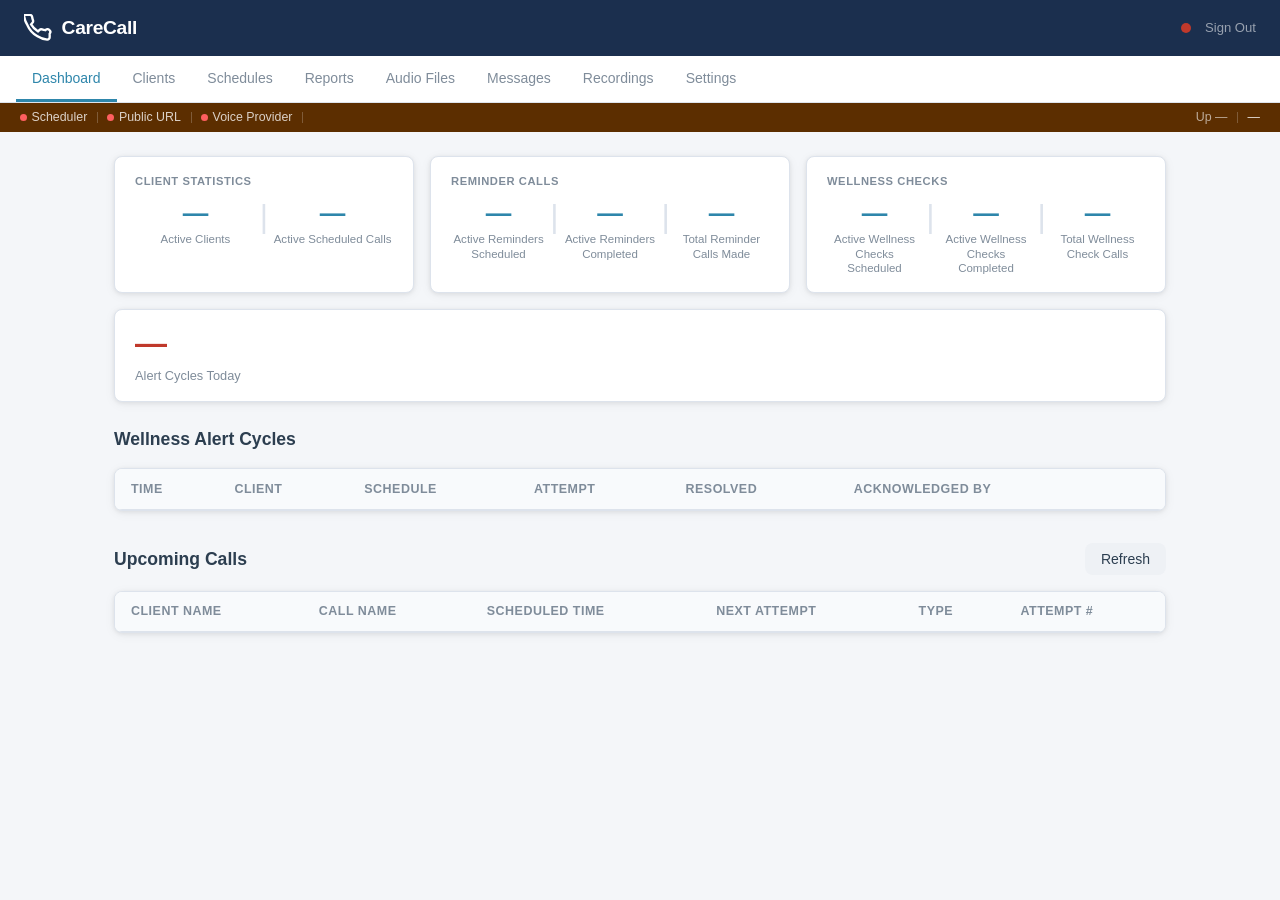
==== templates/index.html @ f122e140 "Reorganize Settings tab into collapsible Configuration/Troubleshooting/Backups sections Also brings " ====
<!DOCTYPE html>
<html lang="en">
<head>
<meta charset="UTF-8">
<meta name="viewport" content="width=device-width, initial-scale=1.0">
<title>CareCall</title>
<link rel="icon" type="image/svg+xml" href="/static/favicon.svg">
<link rel="stylesheet" href="/static/style.css">
</head>
<body>

<header>
  <div class="logo">
    <svg width="28" height="28" viewBox="0 0 24 24" fill="none" stroke="currentColor" stroke-width="2">
      <path d="M22 16.92v3a2 2 0 01-2.18 2 19.79 19.79 0 01-8.63-3.07A19.5 19.5 0 013.07 9.81a19.79 19.79 0 01-3.07-8.63A2 2 0 012 .82h3a2 2 0 012 1.72c.127.96.361 1.903.7 2.81a2 2 0 01-.45 2.11L6.09 8.91a16 16 0 006 6l1.27-1.27a2 2 0 012.11-.45c.907.339 1.85.573 2.81.7A2 2 0 0122 16.92z"/>
    </svg>
    <span>CareCall</span>
  </div>
  <div class="header-right">
    <span class="status-dot" id="statusDot" title="Server status"></span>
    <a href="/logout" class="header-signout">Sign Out</a>
  </div>
</header>

<nav>
  <button class="nav-btn active" data-tab="dashboard">Dashboard</button>
  <button class="nav-btn" data-tab="clients">Clients</button>
  <button class="nav-btn" data-tab="schedules">Schedules</button>
  <button class="nav-btn" data-tab="reports">Reports</button>
  <button class="nav-btn" data-tab="audio">Audio Files</button>
  <button class="nav-btn" data-tab="messages">Messages <span class="nav-badge" id="msgBadge" style="display:none"></span></button>
  <button class="nav-btn" data-tab="recordings">Recordings</button>
  <button class="nav-btn" data-tab="settings">Settings</button>
</nav>

<!-- ── System Status Bar ──────────────────────────────────────────────── -->
<div id="sysStatusBar">
  <div id="sysStatusItems">
    <span class="sys-item">
      <span class="sys-dot" id="sysDotScheduler"></span>
      <span id="sysLabelScheduler">Scheduler</span>
    </span>
    <span class="sys-sep"></span>
    <span class="sys-item">
      <span class="sys-dot" id="sysDotUrl"></span>
      <span id="sysLabelUrl">Public URL</span>
    </span>
    <span class="sys-sep"></span>
    <span class="sys-item">
      <span class="sys-dot" id="sysDotTwilio"></span>
      <span id="sysLabelTwilio">Voice Provider</span>
    </span>
    <span class="sys-sep"></span>
    <span class="sys-item" id="sysPausedItem" style="display:none">
      <span class="sys-dot sys-paused" id="sysDotPaused"></span>
      <span id="sysLabelPaused">Calls Paused</span>
    </span>
  </div>
  <div id="sysStatusRight">
    <span id="sysUptime">Up —</span>
    <span class="sys-sep"></span>
    <span id="sysServerTime">—</span>
  </div>
</div>

<main>

  <!-- ── Dashboard ─────────────────────────────────────────────────── -->
  <section id="tab-dashboard" class="tab active">
    <div class="stats-row">

      <!-- Clients + Schedules combined -->
      <div class="stat-card">
        <div class="stat-card-title">Client Statistics</div>
        <div class="stat-multi">
          <div class="stat-col">
            <div class="stat-num" id="statClients">—</div>
            <div class="stat-label">Active Clients</div>
          </div>
          <div class="stat-pipe">|</div>
          <div class="stat-col">
            <div class="stat-num" id="statSchedules">—</div>
            <div class="stat-label">Active Scheduled Calls</div>
          </div>
        </div>
      </div>

      <!-- Reminder Calls breakdown -->
      <div class="stat-card stat-card-wide">
        <div class="stat-card-title">Reminder Calls</div>
        <div class="stat-multi">
          <div class="stat-col">
            <div class="stat-num" id="statReminderScheduled">—</div>
            <div class="stat-label">Active Reminders Scheduled</div>
          </div>
          <div class="stat-pipe">|</div>
          <div class="stat-col">
            <div class="stat-num" id="statReminderCompleted">—</div>
            <div class="stat-label">Active Reminders Completed</div>
          </div>
          <div class="stat-pipe">|</div>
          <div class="stat-col">
            <div class="stat-num" id="statReminderCalls">—</div>
            <div class="stat-label">Total Reminder Calls Made</div>
          </div>
        </div>
      </div>

      <!-- Wellness Checks breakdown -->
      <div class="stat-card stat-card-wide">
        <div class="stat-card-title">Wellness Checks</div>
        <div class="stat-multi">
          <div class="stat-col">
            <div class="stat-num" id="statWellnessScheduled">—</div>
            <div class="stat-label">Active Wellness Checks Scheduled</div>
          </div>
          <div class="stat-pipe">|</div>
          <div class="stat-col">
            <div class="stat-num" id="statWellnessCompleted">—</div>
            <div class="stat-label">Active Wellness Checks Completed</div>
          </div>
          <div class="stat-pipe">|</div>
          <div class="stat-col">
            <div class="stat-num" id="statWellnessCalls">—</div>
            <div class="stat-label">Total Wellness Check Calls</div>
          </div>
        </div>
      </div>

      <!-- Alert Cycles Today -->
      <div class="stat-card">
        <div class="stat-num stat-num-red" id="statAlertCycles">—</div>
        <div class="stat-label">Alert Cycles Today</div>
      </div>

      <!-- Conditional: active wellness sessions in progress -->
      <div class="stat-card alert" id="sessionCard" style="display:none">
        <div class="stat-num" id="statSessions">—</div>
        <div class="stat-label">Active Wellness Sessions</div>
      </div>

      <!-- Conditional: reminder retries in progress -->
      <div class="stat-card alert" id="reminderSessionCard" style="display:none">
        <div class="stat-num" id="statReminderSessions">—</div>
        <div class="stat-label">Reminder Retries In Progress</div>
      </div>

    </div>

    <div id="wellnessSessionsPanel">
      <div class="section-head">
        <h2>Wellness Alert Cycles</h2>
      </div>
      <div class="table-wrap">
        <table>
          <thead><tr>
            <th>Time</th><th>Client</th><th>Schedule</th><th>Attempt</th><th>Resolved</th><th>Acknowledged By</th><th></th>
          </tr></thead>
          <tbody id="wellnessSessionsTable"></tbody>
        </table>
      </div>
    </div>

    <div id="reminderSessionsPanel" style="display:none;margin-top:2rem">
      <div class="section-head">
        <h2>Active Reminder Retries</h2>
      </div>
      <div class="table-wrap">
        <table>
          <thead><tr>
            <th>Client</th><th>Schedule</th><th>Attempts</th><th>Started</th><th></th>
          </tr></thead>
          <tbody id="reminderSessionsTable"></tbody>
        </table>
      </div>
    </div>

    <div style="margin-top:2rem">
      <div class="section-head">
        <h2>Upcoming Calls</h2>
        <button class="btn-ghost" onclick="loadDashboard()">Refresh</button>
      </div>
      <div class="table-wrap">
        <table>
          <thead><tr>
            <th>Client Name</th><th>Call Name</th><th>Scheduled Time</th><th>Next Attempt</th><th>Type</th><th>Attempt #</th>
          </tr></thead>
          <tbody id="logTable"></tbody>
        </table>
      </div>
    </div>
  </section>

  <!-- ── Clients ───────────────────────────────────────────────────── -->
  <section id="tab-clients" class="tab">
    <div class="section-head">
      <h2>Clients</h2>
      <div class="row gap-sm" style="align-items:center">
        <div class="view-toggle">
          <button id="viewTilesBtn" class="view-btn" onclick="setClientView('tiles')" title="Tile view">
            <svg width="14" height="14" viewBox="0 0 24 24" fill="currentColor">
              <rect x="3" y="3" width="8" height="8" rx="1.5"/>
              <rect x="13" y="3" width="8" height="8" rx="1.5"/>
              <rect x="3" y="13" width="8" height="8" rx="1.5"/>
              <rect x="13" y="13" width="8" height="8" rx="1.5"/>
            </svg>
          </button>
          <button id="viewRowsBtn" class="view-btn active" onclick="setClientView('rows')" title="List view">
            <svg width="14" height="14" viewBox="0 0 24 24" fill="none" stroke="currentColor" stroke-width="2.5">
              <line x1="3" y1="6"  x2="21" y2="6"/>
              <line x1="3" y1="12" x2="21" y2="12"/>
              <line x1="3" y1="18" x2="21" y2="18"/>
            </svg>
          </button>
          <span class="view-toggle-sep"></span>
          <button id="sortFirstBtn" class="view-btn sort-btn active" onclick="setClientSort('first')" title="Sort: First name, Last name">F, L</button>
          <button id="sortLastBtn"  class="view-btn sort-btn"        onclick="setClientSort('last')"  title="Sort: Last name, First name">L, F</button>
        </div>
        <button class="btn-primary" onclick="showClientModal()">+ Add Client</button>
      </div>
    </div>

    <!-- Filter bar -->
    <div class="client-filters">
      <div class="filter-group">
        <div class="filter-group-label">Name</div>
        <input type="search" id="filterName" placeholder="First or last name…" oninput="filterAndRenderClients()">
      </div>
      <div class="filter-group">
        <div class="filter-group-label">Phone</div>
        <input type="search" id="filterPhone" placeholder="Phone number…" oninput="filterAndRenderClients()">
      </div>
      <div class="filter-divider"></div>
      <div class="filter-status-group">
        <div class="filter-group-label">Call Type</div>
        <div class="filter-checks">
          <label class="filter-check">
            <input type="checkbox" id="filterReminder" onchange="filterAndRenderClients()">
            <span class="type-chip type-chip-r">R</span> Reminder
          </label>
          <label class="filter-check">
            <input type="checkbox" id="filterWellness" onchange="filterAndRenderClients()">
            <span class="type-chip type-chip-w">W</span> Wellness
          </label>
        </div>
      </div>
      <div class="filter-divider"></div>
      <div class="filter-status-group">
        <div class="filter-group-label">Status</div>
        <div class="filter-seg">
          <label><input type="radio" name="clientStatus" value="active" checked onchange="filterAndRenderClients()"><span>Active</span></label>
          <label><input type="radio" name="clientStatus" value="inactive" onchange="filterAndRenderClients()"><span>Inactive</span></label>
          <label><input type="radio" name="clientStatus" value="all" onchange="filterAndRenderClients()"><span>Both</span></label>
        </div>
      </div>
      <div class="filter-divider"></div>
      <div class="filter-status-group">
        <div class="filter-group-label">&nbsp;</div>
        <button type="button" class="filter-clear-btn" onclick="clearClientFilters()">Clear Filters</button>
      </div>
    </div>

    <div id="clientsContainer"></div>
  </section>

  <!-- ── Schedules (read-only overview) ───────────────────────────── -->
  <section id="tab-schedules" class="tab">
    <div class="section-head">
      <h2>Call Schedules</h2>
      <span class="hint" style="font-size:.82rem">Manage schedules from each client's profile</span>
    </div>
    <div class="sched-date-nav">
      <button class="rpt-date-arrow" onclick="schedShiftDay(-1)" title="Previous day">&#9664;</button>
      <input type="date" id="schedDate" onchange="_renderSchedules()">
      <button class="rpt-date-arrow" onclick="schedShiftDay(1)" title="Next day">&#9654;</button>
    </div>
    <div class="table-wrap">
      <table>
        <thead><tr>
          <th>Client</th><th>Call Time</th><th>Call Name</th><th>Call Type</th><th>Call Days</th><th>Status</th>
        </tr></thead>
        <tbody id="schedulesTable"></tbody>
      </table>
    </div>
  </section>

  <!-- ── Reports ──────────────────────────────────────────────────── -->
  <section id="tab-reports" class="tab">
    <div class="section-head">
      <h2>Reports</h2>
    </div>
    <div class="report-tiles">

      <!-- Individual Call History -->
      <div class="report-tile">
        <div class="report-tile-head">
          <h3 class="report-tile-title">Individual Call History</h3>
          <p class="report-tile-desc">Search for a client, select them, then run the report.</p>
        </div>
        <div class="report-tile-filters">
          <div class="form-group" style="margin:0">
            <label>Client</label>
            <div class="rpt-ac-wrap">
              <input type="search" id="rpt1Name" placeholder="Type a name…"
                oninput="rptSearch('name', this.value)"
                onfocus="if(this.value.trim()) rptSearch('name', this.value)"
                autocomplete="off">
              <div id="rpt1NameDropdown" class="rpt-dropdown"></div>
            </div>
            <div class="rpt-ac-wrap" style="margin-top:.4rem">
              <input type="search" id="rpt1Phone" placeholder="…or type a phone number"
                oninput="rptSearch('phone', this.value)"
                onfocus="if(this.value.trim()) rptSearch('phone', this.value)"
                autocomplete="off">
              <div id="rpt1PhoneDropdown" class="rpt-dropdown"></div>
            </div>
            <div id="rpt1SelectedClient" class="rpt-selected-client" style="display:none">
              <div class="rpt-selected-info">
                <span class="rpt-selected-name" id="rpt1SelectedName"></span>
                <span class="rpt-selected-phone" id="rpt1SelectedPhone"></span>
              </div>
              <button type="button" class="btn-ghost btn-sm"
                onclick="rptClearClient()">✕ Clear</button>
            </div>
          </div>
          <div class="form-group" style="margin:0">
            <label>Call Type</label>
            <div class="filter-seg">
              <label><input type="radio" name="rpt1Type" value="" checked><span>Both</span></label>
              <label><input type="radio" name="rpt1Type" value="reminder"><span>Reminder</span></label>
              <label><input type="radio" name="rpt1Type" value="wellness"><span>Wellness</span></label>
            </div>
          </div>
          <div class="form-group" style="margin:0">
            <label>Date Range</label>
            <div class="rpt-date-range">
              <button type="button" class="rpt-date-arrow" onclick="rptShiftDay(-1)"
                title="Previous day">&#9664;</button>
              <input type="date" id="rpt1Start"
                onchange="_rptUpdateDateArrows()">
              <span class="rpt-date-sep">to</span>
              <input type="date" id="rpt1End"
                onchange="_rptUpdateDateArrows()">
              <button type="button" class="rpt-date-arrow" id="rpt1NextDay"
                onclick="rptShiftDay(1)" title="Next day">&#9654;</button>
            </div>
          </div>
        </div>
        <div class="report-tile-foot">
          <button class="btn-primary" onclick="runReport('individual')">▶ Run Report</button>
        </div>
      </div>

      <!-- System Call History -->
      <div class="report-tile">
        <div class="report-tile-head">
          <h3 class="report-tile-title">System Call History</h3>
          <p class="report-tile-desc">All calls across all clients for the selected period.</p>
        </div>
        <div class="report-tile-filters">
          <div class="form-group" style="margin:0">
            <label>Call Type</label>
            <div class="filter-seg">
              <label><input type="radio" name="rpt2Type" value="" checked><span>Both</span></label>
              <label><input type="radio" name="rpt2Type" value="reminder"><span>Reminder</span></label>
              <label><input type="radio" name="rpt2Type" value="wellness"><span>Wellness</span></label>
            </div>
          </div>
          <div class="form-group" style="margin:0">
            <label>Date Range</label>
            <div class="rpt-date-range">
              <button type="button" class="rpt-date-arrow" onclick="rpt2ShiftDay(-1)"
                title="Previous day">&#9664;</button>
              <input type="date" id="rpt2Start"
                onchange="_rptUpdateDateArrows()">
              <span class="rpt-date-sep">to</span>
              <input type="date" id="rpt2End"
                onchange="_rptUpdateDateArrows()">
              <button type="button" class="rpt-date-arrow" id="rpt2NextDay"
                onclick="rpt2ShiftDay(1)" title="Next day">&#9654;</button>
            </div>
          </div>
        </div>
        <div class="report-tile-foot">
          <button class="btn-primary" onclick="runReport('system')">▶ Run Report</button>
        </div>
      </div>

      <!-- Client Address Report -->
      <div class="report-tile">
        <div class="report-tile-head">
          <h3 class="report-tile-title">Client Address Report</h3>
          <p class="report-tile-desc">Mailing list and address status for all clients.</p>
        </div>
        <div class="report-tile-filters">
          <div class="form-group" style="margin:0">
            <label>Filter</label>
            <div class="filter-seg">
              <label><input type="radio" name="rptAddrFilter" value="all" checked><span>All</span></label>
              <label><input type="radio" name="rptAddrFilter" value="mailers"><span>Mailers</span></label>
              <label><input type="radio" name="rptAddrFilter" value="mailers_good"><span>Mailers — Good Address</span></label>
              <label><input type="radio" name="rptAddrFilter" value="bad_address"><span>Bad Address</span></label>
            </div>
          </div>
          <div class="form-group" style="margin:0">
            <label>Client Status</label>
            <div class="filter-seg">
              <label><input type="radio" name="rptAddrActive" value="1" checked><span>Active</span></label>
              <label><input type="radio" name="rptAddrActive" value=""><span>All</span></label>
              <label><input type="radio" name="rptAddrActive" value="0"><span>Inactive</span></label>
            </div>
          </div>
        </div>
        <div class="report-tile-foot">
          <button class="btn-primary" onclick="runAddressReport()">▶ Run Report</button>
        </div>
      </div>

    </div>
  </section>

  <!-- ── Audio Files ────────────────────────────────────────────────── -->
  <section id="tab-audio" class="tab">
    <div class="section-head">
      <h2>Audio Files (.mp3)</h2>
      <div class="row gap-sm" style="align-items:center">
        <input type="search" id="audioSearch" placeholder="Search by client name, phone, or filename…"
          style="width:300px" oninput="filterAudio(this.value)">
      </div>
    </div>

    <!-- Record from microphone -->
    <div class="record-panel">
      <div class="record-panel-head">
        <svg width="18" height="18" viewBox="0 0 24 24" fill="none" stroke="currentColor" stroke-width="2">
          <path d="M12 1a3 3 0 00-3 3v8a3 3 0 006 0V4a3 3 0 00-3-3z"/>
          <path d="M19 10v2a7 7 0 01-14 0v-2M12 19v4M8 23h8"/>
        </svg>
        <span>Record from Microphone</span>
      </div>
      <div class="record-controls">
        <button id="recordBtn" class="btn-record" onclick="startRecording()">
          <span class="rec-dot"></span> Record
        </button>
        <button id="stopBtn" class="btn-stop" onclick="stopRecording()" style="display:none">
          <svg width="14" height="14" viewBox="0 0 24 24" fill="currentColor"><rect x="4" y="4" width="16" height="16" rx="2"/></svg>
          Stop
        </button>
        <span id="recordTimer" class="record-timer" style="display:none">00:00</span>
      </div>
      <div id="recordPreview" style="display:none">
        <audio id="audioPreview" controls style="width:100%;margin-top:.75rem"></audio>
        <div class="row gap-sm" style="margin-top:.75rem;align-items:flex-end">
          <div class="form-group flex-1" style="margin:0">
            <label style="font-size:.8rem;color:var(--muted);margin-bottom:.3rem;display:block">Save as filename</label>
            <div class="row gap-sm">
              <input type="text" id="recordName" placeholder="e.g. medication-morning" class="flex-1">
              <span style="align-self:center;color:var(--muted);white-space:nowrap">.mp3</span>
            </div>
          </div>
          <button class="btn-primary" onclick="saveRecording()">Save</button>
          <button class="btn-ghost" onclick="discardRecording()">Discard</button>
        </div>
      </div>
    </div>

    <!-- Upload from file -->
    <div class="upload-zone" id="uploadZone">
      <svg width="40" height="40" viewBox="0 0 24 24" fill="none" stroke="#888" stroke-width="1.5">
        <path d="M21 15v4a2 2 0 01-2 2H5a2 2 0 01-2-2v-4M17 8l-5-5-5 5M12 3v12"/>
      </svg>
      <p>Drag &amp; drop .mp3 files here, or <label class="upload-link" for="fileInput">browse</label></p>
      <input type="file" id="fileInput" accept=".mp3" multiple style="display:none">
    </div>
    <div id="audioList" class="audio-list"></div>
  </section>

  <!-- ── Settings ──────────────────────────────────────────────────── -->
  <section id="tab-settings" class="tab">
    <div class="settings-panel">

      <!-- ══ Configuration ═══════════════════════════════════════════ -->
      <details class="settings-section" open>
        <summary>Configuration</summary>
        <div class="settings-section-body">
          <div class="info-box">
            Voice provider credentials are configured in the <code>.env</code> file on the server.
            Restart CareCall after making changes.
          </div>
          <div id="settingsInfo"></div>

          <div class="info-box" style="margin-top:.75rem">
            <strong>Inbound call webhook URL</strong> — configure this with your voice provider under the phone number's "A call comes in" / call-handler setting:<br>
            <code id="inboundWebhookUrl" style="font-size:.8rem;word-break:break-all">Loading…</code>
          </div>

          <!-- ── TTS Voice ─────────────────────────────────────────── -->
          <h3>TTS Voice</h3>
          <p>Voice used for all automated calls — reminders, wellness checks, and emergency notifications.</p>
          <div style="display:flex;align-items:center;gap:.6rem;flex-wrap:wrap">
            <select id="voiceSelect" style="padding:.45rem .6rem;border:1px solid var(--border);border-radius:6px;font-size:.875rem;background:#fff;min-width:220px">
              <optgroup label="American English">
                <option value="Polly.Danielle-Neural">Danielle — Female</option>
                <option value="Polly.Gregory-Neural">Gregory — Male</option>
                <option value="Polly.Joanna-Neural">Joanna — Female</option>
                <option value="Polly.Joey-Neural">Joey — Male</option>
                <option value="Polly.Kendra-Neural">Kendra — Female</option>
                <option value="Polly.Kimberly-Neural">Kimberly — Female</option>
                <option value="Polly.Matthew-Neural">Matthew — Male</option>
                <option value="Polly.Ruth-Neural">Ruth — Female</option>
                <option value="Polly.Salli-Neural">Salli — Female</option>
                <option value="Polly.Stephen-Neural">Stephen — Male</option>
                <option value="Polly.Ivy-Neural">Ivy — Female (child)</option>
                <option value="Polly.Justin-Neural">Justin — Male (child)</option>
                <option value="Polly.Kevin-Neural">Kevin — Male (child)</option>
              </optgroup>
              <optgroup label="British English">
                <option value="Polly.Amy-Neural">Amy — Female</option>
                <option value="Polly.Arthur-Neural">Arthur — Male</option>
                <option value="Polly.Brian-Neural">Brian — Male</option>
                <option value="Polly.Emma-Neural">Emma — Female</option>
              </optgroup>
              <optgroup label="Australian English">
                <option value="Polly.Olivia-Neural">Olivia — Female</option>
              </optgroup>
            </select>
            <button class="btn-primary btn-sm" onclick="saveVoiceSetting()">Save</button>
            <span id="voiceSaveStatus" style="font-size:.82rem;color:var(--muted)"></span>
          </div>
          <p style="color:var(--muted);font-size:.82rem;margin-top:.5rem">
            Use Test Call in Troubleshooting to hear the selected voice before saving.
            Note: this voice list is Twilio/AWS-Polly specific — if VOICE_PROVIDER is set
            to SignalWire, the SIGNALWIRE_VOICE env var is used instead.
          </p>

          <!-- ── Pause Calls ───────────────────────────────────────── -->
          <h3>Call Control</h3>
          <p>Temporarily suspend all outgoing calls without changing any schedules. Scheduled jobs will still fire on time but will be silently skipped until calls are resumed.</p>
          <div id="pauseCallsPanel" style="display:flex;align-items:center;gap:1rem;flex-wrap:wrap;margin-top:.75rem">
            <div id="pauseCallsStatus" style="font-size:.9rem;color:var(--muted)">Loading…</div>
            <button id="pauseCallsBtn" class="btn-primary" onclick="toggleCallsPause()" style="min-width:140px">—</button>
          </div>
          <div id="pauseCallsNote" style="margin-top:.6rem;font-size:.82rem;color:var(--muted)"></div>

          <!-- ── Call Recording ───────────────────────────────────── -->
          <h3>Call Recording</h3>
          <p>Record calls for troubleshooting. Recordings are stored by your voice provider and automatically deleted after the retention period. You can also enable recording per-client in their profile.</p>
          <div style="display:flex;flex-direction:column;gap:.75rem;margin-top:.75rem">
            <label style="display:flex;align-items:center;gap:.6rem;font-size:.9rem;cursor:pointer">
              <input type="checkbox" id="recAllCallsChk" onchange="saveRecordingSettings()">
              Record all calls globally (overrides per-client setting)
            </label>
            <div style="display:flex;align-items:center;gap:.6rem;flex-wrap:wrap">
              <label style="font-size:.875rem;white-space:nowrap">Keep recordings for</label>
              <input type="number" id="recRetentionDays" min="1" max="365" value="7"
                style="width:70px;padding:.4rem .5rem;border:1px solid var(--border);border-radius:6px;font-size:.875rem"
                onchange="saveRecordingSettings()">
              <span style="font-size:.875rem">days</span>
              <span id="recSettingsStatus" style="font-size:.82rem;color:var(--muted)"></span>
            </div>
          </div>
        </div>
      </details>

      <!-- ══ Troubleshooting ═════════════════════════════════════════ -->
      <details class="settings-section">
        <summary>Troubleshooting</summary>
        <div class="settings-section-body">
          <h3>Software Version</h3>
          <div id="versionInfo" class="settings-row" style="align-items:center;gap:1rem;flex-wrap:wrap">
            <span style="color:var(--muted);font-size:.85rem">Loading…</span>
          </div>

          <h3>Restart Service</h3>
          <div style="display:flex;align-items:center;gap:1rem;flex-wrap:wrap">
            <button class="btn-primary" id="restartBtn" onclick="restartService()">↺ Restart Service</button>
            <span id="restartStatus" style="font-size:.85rem;color:var(--muted)"></span>
          </div>

          <h3>Test Call</h3>
          <p>Send a test call to verify your voice provider is configured correctly.</p>
          <div class="row gap-sm">
            <input type="tel" id="testPhone" placeholder="(555) 123-4567" class="flex-1">
            <button class="btn-primary" onclick="sendTestCall()">Call Now</button>
          </div>
          <div id="testResult" style="margin-top:.75rem"></div>
        </div>
      </details>

      <!-- ══ Backups ═════════════════════════════════════════════════ -->
      <details class="settings-section">
        <summary>Backups</summary>
        <div class="settings-section-body">
          <!-- USB Drives -->
          <h3>USB Storage Devices</h3>
          <p style="color:var(--muted);font-size:.85rem;margin-bottom:.6rem">
            Plug in a USB flash drive, then click Refresh to detect it.
          </p>
          <div style="display:flex;align-items:center;gap:.75rem;margin-bottom:.75rem">
            <button class="btn-ghost btn-sm" onclick="loadBackupDrives()">🔄 Refresh Drives</button>
            <span id="driveRefreshNote" style="color:var(--muted);font-size:.8rem"></span>
          </div>
          <div id="backupDriveList" style="display:flex;flex-direction:column;gap:.5rem">
            <span style="color:var(--muted);font-size:.85rem">Click Refresh to scan for drives.</span>
          </div>

          <!-- Backup Content -->
          <h3>Backup Contents</h3>
          <div class="info-box" style="margin-bottom:0">
            <strong>Included in every backup:</strong>
            <ul style="margin:.4rem 0 0 1.1rem;line-height:1.8">
              <li><code>carecall.db</code> — all clients, schedules &amp; call history</li>
              <li><code>carecall_jobs.db</code> — scheduled job state</li>
              <li><code>.env</code> — voice provider credentials &amp; configuration</li>
              <li><code>carecall.service</code> — systemd service definition</li>
              <li><code>uploads/</code> — all recorded audio files</li>
              <li><code>backup_config.json</code> — backup schedule settings</li>
            </ul>
            <p style="margin-top:.5rem;color:var(--muted);font-size:.82rem">
              Application code is not included — it can be restored from GitHub.
            </p>
          </div>

          <!-- Backup Destination -->
          <h3>Backup Destination</h3>
          <p style="color:var(--muted);font-size:.85rem;margin-bottom:.5rem">
            Select a mounted USB drive or enter a custom path on the server.
          </p>
          <div class="row gap-sm" style="flex-wrap:wrap">
            <select id="backupDestSelect" class="flex-1" onchange="backupDestSelectChanged()"
                    style="min-width:180px">
              <option value="">— select a mounted drive —</option>
            </select>
            <input type="text" id="backupDestPath" placeholder="/media/pi/USB"
                   class="flex-1" style="min-width:180px"
                   oninput="backupDestPathChanged()">
          </div>
          <div id="backupDestStatus" style="margin-top:.35rem;font-size:.82rem;color:var(--muted)"></div>

          <!-- Run Now -->
          <h3>Manual Backup</h3>
          <p style="color:var(--muted);font-size:.85rem;margin-bottom:.6rem">
            Run a backup immediately to the selected destination.
          </p>
          <button class="btn-primary" onclick="runBackupNow()">▶ Run Backup Now</button>
          <div id="backupRunResult" style="margin-top:.75rem"></div>

          <!-- Scheduled Backup -->
          <h3>Scheduled Backup</h3>
          <div class="settings-row" style="display:flex;flex-direction:column;gap:.85rem">
            <label style="display:flex;align-items:center;gap:.6rem;cursor:pointer;font-size:.875rem">
              <input type="checkbox" id="backupEnabled" onchange="backupScheduleChanged()">
              <strong>Enable Scheduled Backup</strong>
            </label>

            <div id="backupScheduleFields" style="display:none;flex-direction:column;gap:.75rem">
              <!-- Frequency -->
              <div class="row gap-md" style="flex-wrap:wrap;align-items:flex-end">
                <div class="form-group" style="margin:0;min-width:120px">
                  <label>Frequency</label>
                  <select id="backupFrequency" onchange="backupScheduleChanged()">
                    <option value="daily">Daily</option>
                    <option value="weekly">Weekly</option>
                    <option value="monthly">Monthly</option>
                  </select>
                </div>
                <div class="form-group" id="backupDayOfWeekGroup" style="margin:0;min-width:120px;display:none">
                  <label>Day of Week</label>
                  <select id="backupDayOfWeek">
                    <option value="sun">Sunday</option>
                    <option value="mon">Monday</option>
                    <option value="tue">Tuesday</option>
                    <option value="wed">Wednesday</option>
                    <option value="thu">Thursday</option>
                    <option value="fri">Friday</option>
                    <option value="sat">Saturday</option>
                  </select>
                </div>
                <div class="form-group" id="backupDayOfMonthGroup" style="margin:0;min-width:120px;display:none">
                  <label>Day of Month</label>
                  <select id="backupDayOfMonth">
                    <option value="1">1st</option><option value="2">2nd</option>
                    <option value="3">3rd</option><option value="4">4th</option>
                    <option value="5">5th</option><option value="6">6th</option>
                    <option value="7">7th</option><option value="8">8th</option>
                    <option value="9">9th</option><option value="10">10th</option>
                    <option value="11">11th</option><option value="12">12th</option>
                    <option value="13">13th</option><option value="14">14th</option>
                    <option value="15">15th</option><option value="16">16th</option>
                    <option value="17">17th</option><option value="18">18th</option>
                    <option value="19">19th</option><option value="20">20th</option>
                    <option value="21">21st</option><option value="22">22nd</option>
                    <option value="23">23rd</option><option value="24">24th</option>
                    <option value="25">25th</option><option value="26">26th</option>
                    <option value="27">27th</option><option value="28">28th</option>
                  </select>
                </div>
                <div class="form-group" style="margin:0;min-width:100px">
                  <label>Time</label>
                  <input type="time" id="backupTime" value="02:00">
                </div>
              </div>

              <div id="backupSchedDestNote" style="font-size:.82rem;color:var(--muted)">
                Backup will be written to the destination selected above.
              </div>
            </div>

            <div>
              <button class="btn-primary btn-sm" onclick="saveBackupConfig()">Save Schedule</button>
              <span id="backupSaveResult" style="margin-left:.75rem;font-size:.82rem"></span>
            </div>
          </div>
        </div>
      </details>

    </div>
  </section>

  <!-- ── Messages ─────────────────────────────────────────────────────── -->
  <section id="tab-messages" class="tab">
    <div class="settings-panel">

      <!-- ── Greeting configurator ──────────────────────────────────── -->
      <h2>Caller Greeting</h2>
      <p>What callers hear when they dial your CareCall number.</p>

      <div class="greeting-toggle" id="greetingToggle">
        <button class="greeting-mode-btn active" id="greetingModeScript"
                onclick="setGreetingMode('script')">Script</button>
        <button class="greeting-mode-btn" id="greetingModeRecording"
                onclick="setGreetingMode('recording')">Custom Recording</button>
      </div>

      <!-- Script panel -->
      <div id="greetingScriptPanel" style="margin-top:.85rem">
        <textarea id="greetingScriptText" rows="3"
          style="width:100%;resize:vertical;font-size:.875rem;padding:.6rem;border:1px solid var(--border);border-radius:6px;font-family:inherit"
          placeholder="Enter the greeting callers will hear…"></textarea>
        <div style="display:flex;gap:.6rem;margin-top:.5rem;align-items:center">
          <button class="btn-primary btn-sm" onclick="saveGreetingScript()">Save Script</button>
          <span id="greetingScriptStatus" style="font-size:.82rem;color:var(--muted)"></span>
        </div>
      </div>

      <!-- Recording panel -->
      <div id="greetingRecordingPanel" style="display:none;margin-top:.85rem">
        <div id="greetingCurrentRecording" style="margin-bottom:.75rem"></div>
        <div class="greeting-recorder">
          <div style="display:flex;gap:.6rem;align-items:center;flex-wrap:wrap">
            <button class="btn-primary btn-sm" id="greetingRecordBtn" onclick="startGreetingRecording()">⏺ Record</button>
            <button class="btn-ghost btn-sm" id="greetingStopBtn" style="display:none" onclick="stopGreetingRecording()">⏹ Stop</button>
            <span id="greetingRecordTimer" style="display:none;font-variant-numeric:tabular-nums;font-size:.85rem;color:var(--red);font-weight:600"></span>
          </div>
          <div id="greetingRecordPreview" style="display:none;margin-top:.6rem">
            <audio id="greetingAudioPreview" controls style="width:100%;max-width:380px"></audio>
            <div style="display:flex;gap:.6rem;margin-top:.5rem;align-items:center;flex-wrap:wrap">
              <button class="btn-primary btn-sm" id="greetingSaveBtn" onclick="saveGreetingRecording()">Save as Greeting</button>
              <button class="btn-ghost btn-sm" onclick="discardGreetingRecording()">Discard</button>
              <span id="greetingRecordStatus" style="font-size:.82rem;color:var(--muted)"></span>
            </div>
          </div>
        </div>
      </div>

      <!-- ── Message list ────────────────────────────────────────────── -->
      <h2 style="margin-top:2.5rem;padding-top:1.5rem;border-top:1px solid var(--border)">Inbound Messages</h2>
      <p>Voicemails left by callers who dialed your CareCall number.</p>
      <div style="display:flex;align-items:center;gap:.75rem;margin-bottom:1rem">
        <button class="btn-ghost btn-sm" onclick="loadMessages()">🔄 Refresh</button>
        <label style="display:flex;align-items:center;gap:.4rem;font-size:.85rem;cursor:pointer">
          <input type="checkbox" id="msgUnreadOnly" onchange="renderMessages()"> Unread only
        </label>
      </div>
      <div id="msgList">
        <span style="color:var(--muted);font-size:.85rem">Loading…</span>
      </div>
    </div>
  </section>

  <!-- ── Recordings ──────────────────────────────────────────────────── -->
  <section id="tab-recordings" class="tab">
    <div class="settings-panel">
      <h2>Call Recordings</h2>
      <p>Recordings are stored by Twilio and streamed here for playback. Enable recording per-client in their profile, or use the global setting in <strong>Settings</strong>.</p>
      <div style="display:flex;align-items:center;gap:.75rem;margin-bottom:1rem;flex-wrap:wrap">
        <button class="btn-ghost btn-sm" onclick="loadRecordings()">🔄 Refresh</button>
        <select id="recFilterType" onchange="renderRecordings()"
          style="padding:.4rem .6rem;border:1px solid var(--border);border-radius:6px;font-size:.85rem;background:#fff">
          <option value="">All call types</option>
          <option value="reminder">Reminder</option>
          <option value="wellness">Wellness</option>
          <option value="emergency">Emergency</option>
        </select>
      </div>
      <div id="recList">
        <span style="color:var(--muted);font-size:.85rem">Loading…</span>
      </div>
    </div>
  </section>

</main>

<!-- ── Client Modal ───────────────────────────────────────────────────── -->
<div class="overlay" id="clientOverlay" style="display:none" onclick="closeOverlay('clientOverlay')">
  <div class="modal modal-xl" onclick="event.stopPropagation()">
    <div class="modal-head">
      <h3 id="clientModalTitle">Add Client</h3>
      <button id="clientPrintBtn" class="btn-ghost btn-sm" style="display:none" onclick="openPrintPreview()">🖨️ Print</button>
      <button class="close-btn" onclick="closeOverlay('clientOverlay')">✕</button>
    </div>

    <form id="clientForm" onsubmit="saveClient(event)">
      <input type="hidden" id="clientId">

      <!-- Row 1: Name + Phone + Birthday -->
      <div class="row gap-md" style="align-items:flex-end;margin-bottom:.65rem">
        <div class="form-group flex-1" style="margin:0">
          <label>First Name *</label>
          <input type="text" id="clientFirstName" required>
        </div>
        <div class="form-group flex-1" style="margin:0">
          <label>Last Name</label>
          <input type="text" id="clientLastName">
        </div>
        <div class="form-group flex-1" style="margin:0">
          <label>Phone *</label>
          <input type="tel" id="clientPhone" placeholder="(555) 123-4567" required>
        </div>
        <div class="form-group" style="width:155px;margin:0">
          <label>Birthday</label>
          <input type="date" id="clientBirthday">
        </div>
      </div>

      <!-- Row 2: Active + Record toggle + Save/Cancel -->
      <div style="display:flex;align-items:center;justify-content:space-between;margin-bottom:.75rem">
        <div style="display:flex;align-items:center;gap:1.25rem">
          <label style="display:flex;align-items:center;gap:.5rem;cursor:pointer;font-size:.875rem">
            <input type="checkbox" id="clientActive" checked> Active
          </label>
          <label style="display:flex;align-items:center;gap:.5rem;cursor:pointer;font-size:.875rem" title="Record this client's calls for troubleshooting">
            <input type="checkbox" id="clientRecordCalls"> Record calls
          </label>
        </div>
        <div style="display:flex;gap:.5rem">
          <button type="button" class="btn-ghost" onclick="closeOverlay('clientOverlay')">Cancel</button>
          <button type="submit" class="btn-primary">Save Client</button>
        </div>
      </div>

      <!-- Collapsible: Notes -->
      <div class="collapsible-section">
        <button type="button" class="collapsible-toggle" id="addrNotesToggle"
          onclick="toggleClientSection('addrNotesBody', this)">
          <span class="caret-char">▶</span> Notes
        </button>
        <div id="addrNotesBody" class="collapsible-body" style="display:none">
          <div class="form-group" style="margin:0">
            <textarea id="clientNotes" rows="3"></textarea>
          </div>
        </div>
      </div>
    </form>

    <!-- Tabbed panels (visible when editing an existing client) -->
    <div id="clientTabsSection" style="display:none">
      <div class="client-inner-tabs">
        <button class="client-inner-tab active" id="clientTab-schedules"
          onclick="switchClientTab('schedules')">📅 Schedules</button>
        <button class="client-inner-tab" id="clientTab-exceptions"
          onclick="switchClientTab('exceptions')">🚫 Exceptions</button>
        <button class="client-inner-tab" id="clientTab-address"
          onclick="switchClientTab('address')">📍 Address</button>
        <button class="client-inner-tab" id="clientTab-contacts"
          onclick="switchClientTab('contacts')">👥 Contacts</button>
        <button class="client-inner-tab" id="clientTab-audio"
          onclick="switchClientTab('audio')">🎵 Audio</button>
      </div>

      <!-- Schedules pane -->
      <div id="clientPane-schedules" class="client-tab-pane">
        <div class="section-head" style="margin-top:.65rem;margin-bottom:.5rem">
          <h4>Call Schedules</h4>
          <button class="btn-ghost btn-sm" onclick="showAddScheduleModal()">+ Add Schedule</button>
        </div>
        <div id="clientSchedulesList"></div>
      </div>

      <!-- Exceptions pane -->
      <div id="clientPane-exceptions" class="client-tab-pane" style="display:none">
        <div class="section-head" style="margin-top:.65rem;margin-bottom:.25rem">
          <h4>Wellness Call Exceptions</h4>
        </div>
        <p class="hint" style="margin:0 0 .85rem">
          Date ranges when wellness calls are automatically skipped for this client.
          Reminder calls are not affected.
        </p>

        <!-- Add / Edit form -->
        <div class="blackout-form">
          <input type="hidden" id="blackoutId">
          <div class="blackout-form-field">
            <label class="field-label">Start Date</label>
            <input type="date" id="blackoutStart">
          </div>
          <div class="blackout-form-field">
            <label class="field-label">End Date</label>
            <input type="date" id="blackoutEnd">
          </div>
          <div class="blackout-form-field blackout-form-note">
            <label class="field-label">Reason <span class="hint">(optional)</span></label>
            <input type="text" id="blackoutNote" placeholder="e.g. Hospital stay, Vacation">
          </div>
          <div class="blackout-form-actions">
            <button type="button" class="btn-primary btn-sm" onclick="saveBlackout()">
              <span id="blackoutSaveLabel">Add Exception</span>
            </button>
            <button type="button" class="btn-ghost btn-sm" id="blackoutCancelBtn"
              onclick="cancelBlackoutEdit()" style="display:none">Cancel</button>
          </div>
        </div>

        <div id="blackoutList"></div>
      </div>

      <!-- Address pane -->
      <div id="clientPane-address" class="client-tab-pane" style="display:none">
        <div class="section-head" style="margin-top:.65rem;margin-bottom:.5rem">
          <h4>Address</h4>
        </div>
        <div class="row gap-md" style="margin-bottom:.65rem">
          <div class="form-group flex-1" style="margin:0">
            <label>Address</label>
            <input type="text" id="clientAddress1" placeholder="Street address">
          </div>
          <div class="form-group flex-1" style="margin:0">
            <label>Address 2 <span class="hint">(apt, suite, etc.)</span></label>
            <input type="text" id="clientAddress2">
          </div>
        </div>
        <div class="row gap-md" style="margin-bottom:.85rem">
          <div class="form-group flex-1" style="margin:0">
            <label>City</label>
            <input type="text" id="clientCity">
          </div>
          <div class="form-group" style="width:72px;margin:0">
            <label>State</label>
            <input type="text" id="clientState" maxlength="2" placeholder="TX"
              style="text-transform:uppercase">
          </div>
          <div class="form-group" style="width:115px;margin:0">
            <label>Zip</label>
            <input type="text" id="clientZip" maxlength="10" placeholder="12345">
          </div>
        </div>
        <div style="display:flex;align-items:center;gap:1.5rem;flex-wrap:wrap;margin-bottom:.85rem">
          <label style="display:flex;align-items:center;gap:.45rem;font-size:.875rem;cursor:pointer;user-select:none">
            <input type="checkbox" id="clientMailers"> Mailers
          </label>
          <label style="display:flex;align-items:center;gap:.45rem;font-size:.875rem;cursor:pointer;user-select:none">
            <input type="checkbox" id="clientBadAddress">
            <span style="color:var(--red);font-weight:500">Bad Address</span>
          </label>
        </div>
        <div style="display:flex;justify-content:flex-end">
          <button type="button" class="btn-primary btn-sm"
            onclick="saveClientAddress()">Save Address</button>
        </div>
      </div>

      <!-- Contacts pane -->
      <div id="clientPane-contacts" class="client-tab-pane" style="display:none">
        <div class="section-head" style="margin-top:.65rem;margin-bottom:.5rem">
          <h4>Emergency Contacts
            <span class="hint" style="font-weight:400">(called in order if client doesn't respond)</span>
          </h4>
          <button class="btn-ghost btn-sm" onclick="showContactModal()">+ Add Contact</button>
        </div>
        <div id="ecList"></div>
      </div>

      <!-- Audio pane -->
      <div id="clientPane-audio" class="client-tab-pane" style="display:none">
        <div class="section-head" style="margin-top:.65rem;margin-bottom:.5rem">
          <h4>Audio Files</h4>
          <div class="action-btns">
            <label class="btn-ghost btn-sm" style="cursor:pointer;margin:0">
              ↑ Upload .mp3
              <input type="file" id="clientAudioUpload" accept=".mp3" style="display:none"
                onchange="uploadClientAudio(this.files)">
            </label>
            <button class="btn-ghost btn-sm" id="clientRecordBtn" onclick="startClientRecording()">
              <span class="rec-dot" id="clientRecDot" style="display:none;vertical-align:middle"></span>
              🎤 Record
            </button>
          </div>
        </div>
        <div id="clientRecorderPanel" style="display:none;margin-bottom:.75rem;padding:.75rem;background:#f8fafc;border:1px solid var(--border);border-radius:8px">
          <div class="record-controls" style="margin-bottom:.5rem">
            <button id="clientStopBtn" class="btn-stop" onclick="stopClientRecording()" style="display:none">
              <svg width="12" height="12" viewBox="0 0 24 24" fill="currentColor"><rect x="4" y="4" width="16" height="16" rx="2"/></svg>
              Stop
            </button>
            <span id="clientRecordTimer" class="record-timer" style="display:none">00:00</span>
          </div>
          <div id="clientRecordPreview" style="display:none">
            <audio id="clientAudioPreview" controls style="width:100%;margin-bottom:.5rem"></audio>
            <div class="row gap-sm" style="align-items:flex-end">
              <div class="form-group flex-1" style="margin:0">
                <label style="font-size:.8rem;color:var(--muted);margin-bottom:.3rem;display:block">Save as</label>
                <div class="row gap-sm">
                  <input type="text" id="clientRecordName" placeholder="e.g. medication-reminder" class="flex-1">
                  <span style="align-self:center;color:var(--muted);white-space:nowrap">.mp3</span>
                </div>
              </div>
              <button type="button" class="btn-primary btn-sm" onclick="saveClientRecording()">Save</button>
              <button type="button" class="btn-ghost btn-sm" onclick="discardClientRecording()">Discard</button>
            </div>
          </div>
        </div>
        <div id="clientAudioList"></div>
      </div>
    </div>

  </div>
</div>

<!-- ── Emergency Contact Modal ───────────────────────────────────────── -->
<div class="overlay" id="contactOverlay" style="display:none" onclick="closeOverlay('contactOverlay')">
  <div class="modal modal-sm" onclick="event.stopPropagation()">
    <div class="modal-head">
      <h3 id="contactModalTitle">Add Emergency Contact</h3>
      <button class="close-btn" onclick="closeOverlay('contactOverlay')">✕</button>
    </div>
    <form id="contactForm" onsubmit="saveContact(event)">
      <input type="hidden" id="contactId">
      <div class="form-group">
        <label>Name *</label>
        <input type="text" id="contactName" required>
      </div>
      <div class="form-group">
        <label>Phone *</label>
        <input type="tel" id="contactPhone" placeholder="(555) 123-4567" required>
      </div>
      <div class="form-group">
        <label>Relationship</label>
        <input type="text" id="contactRelationship" placeholder="e.g. Daughter, Neighbor">
      </div>
      <div class="form-group">
        <label>Priority <span class="hint">(1 = first to call)</span></label>
        <input type="number" id="contactPriority" value="1" min="1" max="99">
      </div>
      <div class="form-group checkbox-row">
        <label>
          <input type="checkbox" id="contactCanText">
          Can receive text messages at this number
        </label>
      </div>
      <div class="form-group" style="margin:0">
        <button type="button" class="btn-ghost btn-sm" onclick="sendTestSms()">
          💬 Send Test Text
        </button>
        <div id="contactSmsResult" style="margin-top:.5rem"></div>
      </div>
      <div class="form-actions">
        <button type="button" class="btn-ghost" onclick="closeOverlay('contactOverlay')">Cancel</button>
        <button type="submit" class="btn-primary">Save</button>
      </div>
    </form>
  </div>
</div>

<!-- ── Schedule Modal ────────────────────────────────────────────────── -->
<div class="overlay" id="scheduleOverlay" style="display:none" onclick="closeOverlay('scheduleOverlay')">
  <div class="modal modal-lg" onclick="event.stopPropagation()">
    <div class="modal-head">
      <h3 id="scheduleModalTitle">Add Call Schedule</h3>
      <button class="close-btn" onclick="closeOverlay('scheduleOverlay')">✕</button>
    </div>
    <form id="scheduleForm" onsubmit="saveSchedule(event)">
      <input type="hidden" id="scheduleId">
      <input type="hidden" id="scheduleClientId">

      <!-- Row 1: Name + Active -->
      <div class="row gap-md" style="align-items:flex-end;margin-bottom:.75rem">
        <div class="form-group flex-1" style="margin:0">
          <label>Schedule Name <span class="hint">(optional)</span></label>
          <input type="text" id="scheduleName" placeholder="e.g. Morning Medication">
        </div>
        <div style="display:flex;align-items:center;gap:.5rem;padding-bottom:.1rem;white-space:nowrap;font-size:.875rem">
          <input type="checkbox" class="toggle" id="scheduleActive" checked
            onchange="document.getElementById('scheduleStatusLabel').textContent = this.checked ? 'Active' : 'Inactive'">
          <span id="scheduleStatusLabel">Active</span>
        </div>
      </div>

      <!-- Row 2: Call Type (compact segmented) -->
      <div class="form-group" style="margin-bottom:.75rem">
        <label>Call Type *</label>
        <div class="call-type-seg">
          <label class="call-type-seg-opt" id="typeReminderLabel">
            <input type="radio" name="callType" value="reminder" checked onchange="toggleScheduleFields()">
            <div class="cseg-body">
              <svg width="15" height="15" viewBox="0 0 24 24" fill="none" stroke="currentColor" stroke-width="2"><path d="M18 8A6 6 0 006 8c0 7-3 9-3 9h18s-3-2-3-9M13.73 21a2 2 0 01-3.46 0"/></svg>
              Reminder <small>— plays audio</small>
            </div>
          </label>
          <label class="call-type-seg-opt" id="typeWellnessLabel">
            <input type="radio" name="callType" value="wellness" onchange="toggleScheduleFields()">
            <div class="cseg-body">
              <svg width="15" height="15" viewBox="0 0 24 24" fill="none" stroke="currentColor" stroke-width="2"><path d="M22 12h-4l-3 9L9 3l-3 9H2"/></svg>
              Wellness Check <small>— client must respond</small>
            </div>
          </label>
        </div>
      </div>

      <!-- Row 3: Time + Days side by side -->
      <div class="row gap-md" style="align-items:flex-start;margin-bottom:.75rem">
        <div class="form-group" style="margin:0;flex-shrink:0">
          <label>Call Time *</label>
          <div class="time-picker">
            <select id="scheduleHour"></select>
            <span class="time-sep">:</span>
            <select id="scheduleMinute"></select>
            <select id="scheduleAmPm">
              <option value="AM">AM</option>
              <option value="PM">PM</option>
            </select>
          </div>
        </div>
        <div class="form-group flex-1" style="margin:0">
          <label>Call Days *</label>
          <div class="day-picker" id="dayPicker">
            <label><input type="checkbox" value="0" checked><span>Mon</span></label>
            <label><input type="checkbox" value="1" checked><span>Tue</span></label>
            <label><input type="checkbox" value="2" checked><span>Wed</span></label>
            <label><input type="checkbox" value="3" checked><span>Thu</span></label>
            <label><input type="checkbox" value="4" checked><span>Fri</span></label>
            <label><input type="checkbox" value="5" checked><span>Sat</span></label>
            <label><input type="checkbox" value="6" checked><span>Sun</span></label>
          </div>
        </div>
      </div>

      <!-- Row 4: Audio -->
      <div class="form-group" style="margin-bottom:.75rem">
        <label>Call Audio <span class="hint" id="audioHint">(required — select a recorded file)</span></label>
        <div class="row gap-sm">
          <select id="scheduleMp3" class="flex-1" onchange="resetAudioPreview()">
            <option value="">— select audio file —</option>
          </select>
          <button type="button" class="btn-preview" id="audioPreviewBtn" onclick="toggleAudioPreview()">
            ▶ Preview
          </button>
        </div>
        <audio id="scheduleAudioPlayer" style="display:none"></audio>
      </div>

      <!-- Row 5: Retry settings -->
      <div class="row gap-md" style="margin-bottom:.75rem">
        <div class="form-group flex-1" style="margin:0">
          <label>Call Attempts <span class="hint">(max 20)</span></label>
          <input type="number" id="scheduleMaxAttempts" value="3" min="1" max="20">
        </div>
        <div class="form-group flex-1" style="margin:0">
          <label>Wait Between Attempts <span class="hint">(min)</span></label>
          <input type="number" id="scheduleInterval" value="10" min="1">
        </div>
      </div>

      <!-- Wellness-only fields -->
      <div id="wellnessFields" style="display:none">
        <div class="collapsible-section" style="margin-bottom:.75rem">
          <button type="button" class="collapsible-toggle" id="schedEcToggle"
            onclick="toggleClientSection('schedEcBody', this)">
            <span class="caret-char">▶</span>
            Emergency Contacts
            <span class="hint" id="schedEcCount" style="margin-left:.2rem"></span>
          </button>
          <div id="schedEcBody" class="collapsible-body" style="display:none">
            <div id="scheduleEcList"></div>
          </div>
        </div>
      </div>

      <div class="form-actions" style="margin-top:.25rem">
        <button type="button" class="btn-ghost" onclick="closeOverlay('scheduleOverlay')">Cancel</button>
        <button type="submit" class="btn-primary">Save Schedule</button>
      </div>
    </form>
  </div>
</div>

<div id="toast" class="toast"></div>

<!-- ── Print Preview Overlay ─────────────────────────────────────────── -->
<div id="printPreviewOverlay" style="display:none">
  <div id="printPreviewToolbar">
    <span class="print-toolbar-title">Print Preview</span>
    <div style="display:flex;gap:.6rem;align-items:center">
      <button class="btn-primary btn-sm" onclick="printClientPage()">🖨️ Print</button>
      <button class="btn-primary btn-sm" id="pdfDownloadBtn" onclick="downloadClientPdf()">⬇️ Download PDF</button>
      <button class="print-close-btn" onclick="closePrintPreview()">✕ Close</button>
    </div>
  </div>
  <div id="printPreviewBody">
    <div id="printPageContent" class="print-page"></div>
  </div>
</div>

<!-- ── File Browser Modal ─────────────────────────────────────────────────── -->
<div class="overlay" id="fileBrowserOverlay" style="display:none" onclick="closeOverlay('fileBrowserOverlay')">
  <div class="modal" style="max-width:640px;width:95%" onclick="event.stopPropagation()">
    <div class="modal-head">
      <h3>Browse Files</h3>
      <button class="close-btn" onclick="closeOverlay('fileBrowserOverlay')">✕</button>
    </div>
    <div style="padding:1rem">
      <div id="fileBrowserPath" style="font-family:monospace;font-size:.82rem;color:var(--muted);margin-bottom:.5rem;word-break:break-all"></div>
      <div id="fileBrowserList" style="max-height:380px;overflow-y:auto;border:1px solid var(--border);border-radius:var(--radius)"></div>
      <div style="margin-top:1rem;display:flex;gap:.5rem;justify-content:space-between;align-items:center">
        <span style="font-size:.82rem;color:var(--muted)">Click a folder to open it, or select this folder as your backup destination.</span>
        <div style="display:flex;gap:.5rem">
          <button class="btn-ghost btn-sm" onclick="closeOverlay('fileBrowserOverlay')">Cancel</button>
          <button class="btn-primary btn-sm" onclick="selectBrowsedPath()">Use This Folder</button>
        </div>
      </div>
    </div>
  </div>
</div>

<script src="/static/app.js"></script>
</body>
</html>
---- static/style.css ----
*, *::before, *::after { box-sizing: border-box; margin: 0; padding: 0; }

:root {
  --navy:   #1b2f4e;
  --teal:   #2e86ab;
  --teal-d: #236d8a;
  --green:  #27ae60;
  --red:    #c0392b;
  --orange: #e67e22;
  --bg:     #f4f6f9;
  --card:   #ffffff;
  --border: #dde3ec;
  --text:   #2c3e50;
  --muted:  #7f8c9a;
  --radius: 8px;
  --shadow: 0 1px 4px rgba(0,0,0,.08), 0 2px 12px rgba(0,0,0,.05);
}

body {
  font-family: -apple-system, BlinkMacSystemFont, 'Segoe UI', Roboto, sans-serif;
  background: var(--bg);
  color: var(--text);
  font-size: 14px;
  line-height: 1.5;
  min-height: 100vh;
}

/* ── Header ─────────────────────────────────────────────────────────── */
header {
  background: var(--navy);
  color: #fff;
  display: flex;
  align-items: center;
  justify-content: space-between;
  padding: 0 1.5rem;
  height: 56px;
  position: sticky;
  top: 0;
  z-index: 100;
}

.logo {
  display: flex;
  align-items: center;
  gap: .6rem;
  font-size: 1.2rem;
  font-weight: 700;
  letter-spacing: -.3px;
}

.status-dot {
  width: 10px;
  height: 10px;
  border-radius: 50%;
  background: #888;
  display: inline-block;
}
.status-dot.online  { background: var(--green); }
.status-dot.offline { background: var(--red); }
.header-right { display: flex; align-items: center; gap: .9rem; }
.header-signout {
  color: rgba(255,255,255,.55);
  font-size: .82rem;
  text-decoration: none;
  transition: color .15s;
}
.header-signout:hover { color: #fff; }

/* ── Nav ─────────────────────────────────────────────────────────────── */
nav {
  background: var(--card);
  border-bottom: 1px solid var(--border);
  display: flex;
  gap: 0;
  padding: 0 1rem;
  position: sticky;
  top: 56px;
  z-index: 99;
}

.nav-btn {
  background: none;
  border: none;
  border-bottom: 3px solid transparent;
  color: var(--muted);
  cursor: pointer;
  font-size: .875rem;
  font-weight: 500;
  padding: .85rem 1rem;
  transition: color .15s, border-color .15s;
}
.nav-btn:hover  { color: var(--teal); }
.nav-btn.active { color: var(--teal); border-bottom-color: var(--teal); }
.nav-badge {
  display: inline-flex; align-items: center; justify-content: center;
  background: var(--red); color: #fff; font-size: .65rem; font-weight: 700;
  min-width: 16px; height: 16px; border-radius: 8px; padding: 0 4px;
  margin-left: 4px; vertical-align: middle; line-height: 1;
}

/* ── Main ────────────────────────────────────────────────────────────── */
main { max-width: 1100px; margin: 0 auto; padding: 1.5rem; }

.tab { display: none; }
.tab.active { display: block; }

/* ── Stats row ───────────────────────────────────────────────────────── */
.stats-row {
  display: flex;
  flex-wrap: wrap;
  gap: 1rem;
  margin-bottom: 1.5rem;
  align-items: stretch;
}

.stat-card {
  background: var(--card);
  border: 1px solid var(--border);
  border-radius: var(--radius);
  box-shadow: var(--shadow);
  flex: 1;
  min-width: 180px;
  padding: 1rem 1.25rem;
}
.stat-card-wide { min-width: 360px; }
.stat-card.alert { border-color: var(--orange); background: #fff8f0; }

.stat-num {
  font-size: 2rem;
  font-weight: 700;
  color: var(--teal);
  line-height: 1.1;
}
.stat-card.alert .stat-num { color: var(--orange); }
.stat-num-red { color: var(--red) !important; }
.stat-label { font-size: .8rem; color: var(--muted); margin-top: .25rem; }

/* ── Multi-stat card layout ──────────────────────────────────────────── */
.stat-card-title {
  color: var(--muted);
  font-size: .7rem;
  font-weight: 600;
  letter-spacing: .05em;
  margin-bottom: .6rem;
  text-transform: uppercase;
}
.stat-multi {
  align-items: flex-start;
  display: flex;
  gap: 0;
  width: 100%;
}
.stat-col {
  flex: 1;
  min-width: 0;
  text-align: center;
}
.stat-col .stat-num  { font-size: 1.6rem; }
.stat-col .stat-label { font-size: .72rem; line-height: 1.3; white-space: normal; }
.stat-pipe {
  color: var(--border);
  flex-shrink: 0;
  font-size: 2rem;
  font-weight: 200;
  line-height: 1;
  margin: 0 .25rem;
  padding-top: .05rem;
  user-select: none;
}

/* ── Section header ──────────────────────────────────────────────────── */
.section-head {
  display: flex;
  align-items: center;
  justify-content: space-between;
  margin-bottom: 1rem;
}
.section-head h2 { font-size: 1.1rem; font-weight: 600; }
.section-head h4 { font-size: .9rem; font-weight: 600; }

/* ── Tables ──────────────────────────────────────────────────────────── */
.table-wrap {
  background: var(--card);
  border: 1px solid var(--border);
  border-radius: var(--radius);
  overflow: auto;
  box-shadow: var(--shadow);
}

table { width: 100%; border-collapse: collapse; }
th {
  background: #f8fafc;
  border-bottom: 1px solid var(--border);
  color: var(--muted);
  font-size: .78rem;
  font-weight: 600;
  letter-spacing: .04em;
  padding: .65rem 1rem;
  text-align: left;
  text-transform: uppercase;
  white-space: nowrap;
}
td {
  border-bottom: 1px solid var(--border);
  padding: .7rem 1rem;
  vertical-align: middle;
}
tr:last-child td { border-bottom: none; }
tr:hover td { background: #f8fafc; }

/* ── Status badges ───────────────────────────────────────────────────── */
.badge {
  border-radius: 20px;
  display: inline-block;
  font-size: .72rem;
  font-weight: 600;
  padding: .15rem .55rem;
  text-transform: capitalize;
  white-space: nowrap;
}
.badge-green   { background: #e8f8f0; color: var(--green); }
.badge-red     { background: #fdecea; color: var(--red); }
.badge-orange  { background: #fef3e2; color: var(--orange); }
.badge-blue    { background: #e8f4fb; color: var(--teal); }
.badge-gray    { background: #f0f2f4; color: var(--muted); }
.badge-purple  { background: #f0eafa; color: #6c35b5; }

/* ── Buttons ─────────────────────────────────────────────────────────── */
.btn-primary, .btn-ghost {
  border: none;
  border-radius: var(--radius);
  cursor: pointer;
  font-size: .875rem;
  font-weight: 500;
  padding: .5rem 1rem;
  transition: background .15s, opacity .15s;
  white-space: nowrap;
}
.btn-primary { background: var(--teal); color: #fff; }
.btn-primary:hover { background: var(--teal-d); }
.btn-ghost { background: #eef1f5; color: var(--text); }
.btn-ghost:hover { background: #e2e6ec; }

.btn-danger { background: #fdecea; color: var(--red); border: none; border-radius: var(--radius); cursor: pointer; font-size: .8rem; padding: .3rem .7rem; }
.btn-danger:hover { background: #f5c6c3; }
.btn-ok { background: #e8f8f0; color: var(--green); border: 1px solid #a8d8b9; border-radius: var(--radius); cursor: pointer; font-size: .8rem; font-weight: 600; padding: .3rem .7rem; white-space: nowrap; }
.btn-ok:hover { background: #c8eedd; }
.admin-ok-badge { color: var(--green); font-size: .8rem; font-weight: 600; white-space: nowrap; }
.btn-edit   { background: #e8f4fb; color: var(--teal); border: none; border-radius: var(--radius); cursor: pointer; font-size: .8rem; padding: .3rem .7rem; }
.btn-edit:hover { background: #c8e6f5; }

.btn-sm { font-size: .8rem; padding: .35rem .75rem; }
.action-btns { display: flex; gap: .4rem; }

/* ── Clients grid ────────────────────────────────────────────────────── */
.clients-grid {
  display: grid;
  grid-template-columns: repeat(auto-fill, minmax(320px, 1fr));
  gap: 1rem;
}

.client-card {
  background: var(--card);
  border: 1px solid var(--border);
  border-radius: var(--radius);
  box-shadow: var(--shadow);
  padding: 1.25rem;
}
.client-card-head {
  display: flex;
  align-items: flex-start;
  justify-content: space-between;
  margin-bottom: .5rem;
}
.client-name { font-weight: 600; font-size: 1rem; }
.client-phone { color: var(--muted); font-size: .85rem; margin-bottom: .5rem; }
.client-notes { color: var(--muted); font-size: .82rem; font-style: italic; }

.ec-list { margin-top: .75rem; }
.ec-item {
  align-items: center;
  background: #f8fafc;
  border-radius: 6px;
  display: flex;
  gap: .5rem;
  justify-content: space-between;
  margin-top: .4rem;
  padding: .4rem .65rem;
  font-size: .82rem;
}
.ec-priority {
  background: var(--teal);
  border-radius: 50%;
  color: #fff;
  display: inline-flex;
  align-items: center;
  justify-content: center;
  font-size: .7rem;
  font-weight: 700;
  height: 20px;
  width: 20px;
  flex-shrink: 0;
}

/* ── Record panel ────────────────────────────────────────────────────── */
.record-panel {
  background: var(--card);
  border: 1px solid var(--border);
  border-radius: var(--radius);
  box-shadow: var(--shadow);
  margin-bottom: 1rem;
  padding: 1.25rem;
}

.record-panel-head {
  align-items: center;
  color: var(--muted);
  display: flex;
  font-size: .85rem;
  font-weight: 600;
  gap: .5rem;
  margin-bottom: 1rem;
  text-transform: uppercase;
  letter-spacing: .04em;
}

.record-controls { display: flex; align-items: center; gap: .75rem; }

.btn-record {
  align-items: center;
  background: #fdecea;
  border: none;
  border-radius: var(--radius);
  color: var(--red);
  cursor: pointer;
  display: flex;
  font-size: .875rem;
  font-weight: 600;
  gap: .5rem;
  padding: .55rem 1.1rem;
  transition: background .15s;
}
.btn-record:hover { background: #f5c6c3; }

.rec-dot {
  background: var(--red);
  border-radius: 50%;
  display: inline-block;
  height: 10px;
  width: 10px;
}
.recording .rec-dot {
  animation: pulse-rec 1s ease-in-out infinite;
}
@keyframes pulse-rec {
  0%, 100% { opacity: 1; transform: scale(1); }
  50%       { opacity: .4; transform: scale(.8); }
}

.btn-stop {
  align-items: center;
  background: #eef1f5;
  border: none;
  border-radius: var(--radius);
  color: var(--text);
  cursor: pointer;
  display: flex;
  font-size: .875rem;
  font-weight: 600;
  gap: .5rem;
  padding: .55rem 1.1rem;
  transition: background .15s;
}
.btn-stop:hover { background: #dde3ec; }

.record-timer {
  font-family: monospace;
  font-size: 1.1rem;
  font-weight: 700;
  color: var(--red);
  letter-spacing: .05em;
}

/* ── Upload zone ─────────────────────────────────────────────────────── */
.upload-zone {
  border: 2px dashed var(--border);
  border-radius: var(--radius);
  cursor: pointer;
  margin-bottom: 1.25rem;
  padding: 2.5rem;
  text-align: center;
  transition: border-color .15s, background .15s;
}
.upload-zone:hover, .upload-zone.drag-over {
  border-color: var(--teal);
  background: #eef7fb;
}
.upload-zone p { color: var(--muted); margin-top: .75rem; }
.upload-link { color: var(--teal); cursor: pointer; text-decoration: underline; }

.audio-list { display: flex; flex-direction: column; gap: .5rem; }
.audio-item {
  align-items: center;
  background: var(--card);
  border: 1px solid var(--border);
  border-radius: var(--radius);
  display: flex;
  gap: 1rem;
  padding: .75rem 1rem;
}
.audio-icon { color: var(--teal); flex-shrink: 0; }
.audio-name { flex: 1; font-weight: 500; }
.audio-actions { display: flex; gap: .5rem; }

/* ── Settings ────────────────────────────────────────────────────────── */
.settings-panel { max-width: 600px; }
.settings-panel h2 { margin-bottom: 1rem; font-size: 1.1rem; }
.settings-panel h3 { margin: 1.5rem 0 .5rem; font-size: .95rem; }
.settings-panel h3:first-child { margin-top: 0; }

.settings-section {
  border: 1px solid var(--border);
  border-radius: 8px;
  margin-bottom: 1rem;
  overflow: hidden;
}
.settings-section > summary {
  cursor: pointer;
  padding: .9rem 1.1rem;
  font-size: 1.05rem;
  font-weight: 600;
  list-style: none;
  display: flex;
  align-items: center;
  gap: .5rem;
  background: #f8f9fb;
  user-select: none;
}
.settings-section > summary::-webkit-details-marker { display: none; }
.settings-section > summary::before {
  content: '▸';
  color: var(--muted);
  font-size: .85rem;
  transition: transform .15s;
  display: inline-block;
}
.settings-section[open] > summary::before { transform: rotate(90deg); }
.settings-section-body {
  padding: 0 1.1rem 1.25rem;
  border-top: 1px solid var(--border);
}
.settings-section-body h3:first-of-type { margin-top: 1.25rem; }

.info-box {
  background: #e8f4fb;
  border: 1px solid #b3d9ef;
  border-radius: var(--radius);
  color: #1a5276;
  font-size: .875rem;
  margin-bottom: 1rem;
  padding: .75rem 1rem;
}

.settings-row {
  background: var(--card);
  border: 1px solid var(--border);
  border-radius: var(--radius);
  margin-bottom: .5rem;
  padding: .75rem 1rem;
}
.settings-key { color: var(--muted); font-size: .8rem; margin-bottom: .2rem; }
.settings-val { font-family: monospace; font-size: .9rem; }

/* ── Backup ──────────────────────────────────────────────────────────── */
.backup-drive-card {
  display: flex;
  align-items: center;
  justify-content: space-between;
  background: var(--card);
  border: 1px solid var(--border);
  border-radius: var(--radius);
  padding: .7rem 1rem;
  gap: 1rem;
  flex-wrap: wrap;
}
.backup-drive-info { flex: 1; min-width: 0; }
.backup-drive-label { font-weight: 600; font-size: .9rem; }
.backup-drive-meta  { font-size: .78rem; color: var(--muted); margin-top: .15rem; }
.backup-drive-mount { font-size: .78rem; margin-top: .15rem; color: var(--green); }
.backup-drive-actions { display: flex; gap: .5rem; flex-shrink: 0; }

/* File browser */
.fb-row {
  display: flex;
  align-items: center;
  gap: .6rem;
  padding: .45rem .75rem;
  border-bottom: 1px solid var(--border);
  font-size: .85rem;
}
.fb-row:last-child { border-bottom: none; }
.fb-dir { cursor: pointer; }
.fb-dir:hover { background: #f0f4fa; }
.fb-icon { flex-shrink: 0; width: 1.2rem; text-align: center; }
.fb-name { flex: 1; font-weight: 500; overflow: hidden; text-overflow: ellipsis; white-space: nowrap; }
.fb-meta { flex-shrink: 0; font-size: .78rem; color: var(--muted); }

/* ── Modals ──────────────────────────────────────────────────────────── */
.overlay {
  align-items: flex-start;
  background: rgba(0,0,0,.45);
  display: flex;
  inset: 0;
  justify-content: center;
  overflow-y: auto;
  padding: 2rem 1rem;
  position: fixed;
  z-index: 200;
}

.modal {
  background: var(--card);
  border-radius: 12px;
  box-shadow: 0 20px 60px rgba(0,0,0,.2);
  padding: 1.5rem;
  width: 100%;
  max-width: 540px;
}
.modal-sm   { max-width: 420px; }
.modal-wide { max-width: 680px; }
.modal-lg   { max-width: 760px; }
.modal-xl   { max-width: 940px; }

/* ── Collapsible sections (client modal) ─────────────────────────────── */
.collapsible-section {
  border: 1px solid var(--border);
  border-radius: var(--radius);
  overflow: hidden;
}
.collapsible-toggle {
  align-items: center;
  background: #f8fafc;
  border: none;
  color: var(--text);
  cursor: pointer;
  display: flex;
  font-size: .82rem;
  font-weight: 600;
  gap: .55rem;
  padding: .55rem .9rem;
  text-align: left;
  transition: background .15s;
  width: 100%;
}
.collapsible-toggle:hover { background: #eef1f5; }
.caret-char { color: var(--muted); font-size: .7rem; transition: transform .2s; }
.collapsible-body { padding: .85rem .85rem .25rem; }

/* ── Client inner tabs ───────────────────────────────────────────────── */
.client-inner-tabs {
  border-bottom: 2px solid var(--border);
  display: flex;
  gap: 0;
  margin-top: 1rem;
}
.client-inner-tab {
  background: none;
  border: none;
  border-bottom: 2px solid transparent;
  color: var(--muted);
  cursor: pointer;
  font-size: .84rem;
  font-weight: 500;
  margin-bottom: -2px;
  padding: .55rem 1rem;
  transition: color .15s, border-color .15s;
  white-space: nowrap;
}
.client-inner-tab:hover { color: var(--teal); }
.client-inner-tab.active { color: var(--teal); border-bottom-color: var(--teal); font-weight: 600; }
.client-tab-pane { padding-top: .25rem; }

.modal-head {
  align-items: center;
  display: flex;
  justify-content: space-between;
  margin-bottom: 1.25rem;
}
.modal-head h3 { font-size: 1.05rem; font-weight: 600; }
.close-btn {
  background: none;
  border: none;
  color: var(--muted);
  cursor: pointer;
  font-size: 1.1rem;
  line-height: 1;
  padding: .25rem;
}
.close-btn:hover { color: var(--text); }

/* ── Forms ───────────────────────────────────────────────────────────── */
.form-group { margin-bottom: 1rem; }
.form-group label { display: block; font-size: .82rem; font-weight: 500; margin-bottom: .35rem; color: var(--text); }
.form-group input[type=text],
.form-group input[type=tel],
.form-group input[type=number],
.form-group input[type=time],
.form-group select,
.form-group textarea,
input[type=text].flex-1, input[type=tel].flex-1 {
  background: #fff;
  border: 1px solid var(--border);
  border-radius: 6px;
  color: var(--text);
  font-size: .875rem;
  padding: .55rem .75rem;
  transition: border-color .15s;
  width: 100%;
}
.form-group input:focus,
.form-group select:focus,
.form-group textarea:focus {
  border-color: var(--teal);
  outline: none;
  box-shadow: 0 0 0 3px rgba(46,134,171,.12);
}
.form-group textarea { resize: vertical; }
.hint { color: var(--muted); font-weight: 400; font-size: .78rem; }

/* ── Tooltip popup ───────────────────────────────────────────────────── */
.tooltip-popup {
  background: #2c3e50;
  border-radius: 5px;
  color: #fff;
  font-size: .78rem;
  font-weight: 400;
  left: 0;
  line-height: 1.45;
  max-width: 260px;
  opacity: 0;
  padding: .4rem .7rem;
  pointer-events: none;
  position: fixed;
  top: 0;
  transition: opacity .15s;
  z-index: 9999;
}
.checkbox-row label { display: flex; align-items: center; gap: .5rem; cursor: pointer; }

.form-actions {
  display: flex;
  gap: .75rem;
  justify-content: flex-end;
  margin-top: 1.25rem;
}

/* ── Day picker ──────────────────────────────────────────────────────── */
.day-picker {
  display: flex;
  flex-wrap: nowrap;
  gap: .4rem;
}
.day-picker label {
  align-items: center;
  background: #f0f2f4;
  border-radius: 6px;
  cursor: pointer;
  display: flex;
  font-size: .82rem;
  gap: .35rem;
  padding: .35rem .65rem;
}
.day-picker input[type=checkbox]:checked + span,
.day-picker label:has(input:checked) {
  color: var(--teal);
  font-weight: 600;
}

/* ── Toast ───────────────────────────────────────────────────────────── */
.toast {
  background: #2c3e50;
  border-radius: var(--radius);
  bottom: 1.5rem;
  color: #fff;
  font-size: .875rem;
  left: 50%;
  max-width: 400px;
  opacity: 0;
  padding: .75rem 1.25rem;
  pointer-events: none;
  position: fixed;
  transform: translateX(-50%) translateY(8px);
  transition: opacity .25s, transform .25s;
  z-index: 999;
}
.toast.show { opacity: 1; transform: translateX(-50%) translateY(0); }
.toast.error { background: var(--red); }
.toast.success { background: var(--green); }

/* ── Layout helpers ──────────────────────────────────────────────────── */
.row { display: flex; align-items: flex-end; }
.gap-sm { gap: .5rem; }
.gap-md { gap: 1rem; }
.flex-1 { flex: 1; }

hr { border: none; border-top: 1px solid var(--border); }

/* ── Empty state ─────────────────────────────────────────────────────── */
.empty {
  color: var(--muted);
  font-size: .9rem;
  padding: 2.5rem;
  text-align: center;
}

/* ── Active toggle ───────────────────────────────────────────────────── */
.toggle {
  appearance: none;
  background: var(--border);
  border-radius: 999px;
  cursor: pointer;
  height: 20px;
  position: relative;
  transition: background .2s;
  width: 36px;
}
.toggle:checked { background: var(--teal); }
.toggle::after {
  background: #fff;
  border-radius: 50%;
  content: '';
  height: 14px;
  left: 3px;
  position: absolute;
  top: 3px;
  transition: left .2s;
  width: 14px;
}
.toggle:checked::after { left: 19px; }

/* ── Call type segmented control ─────────────────────────────────────── */
.call-type-seg {
  border: 1.5px solid var(--border);
  border-radius: var(--radius);
  display: flex;
  overflow: hidden;
}
.call-type-seg-opt {
  cursor: pointer;
  flex: 1;
}
.call-type-seg-opt input[type=radio] { display: none; }
.cseg-body {
  align-items: center;
  border-right: 1.5px solid var(--border);
  color: var(--muted);
  display: flex;
  font-size: .875rem;
  font-weight: 500;
  gap: .5rem;
  justify-content: center;
  padding: .55rem 1rem;
  transition: background .15s, color .15s;
}
.call-type-seg-opt:last-child .cseg-body { border-right: none; }
.cseg-body small { font-size: .75rem; color: var(--muted); }
.call-type-seg-opt input:checked + .cseg-body {
  background: var(--teal);
  color: #fff;
}
.call-type-seg-opt input:checked + .cseg-body small { color: rgba(255,255,255,.75); }
.call-type-seg-opt input:checked + .cseg-body svg { stroke: #fff; }

/* ── Status toggle row ───────────────────────────────────────────────── */
.status-toggle-row {
  align-items: center;
  display: flex;
  gap: .65rem;
  font-size: .9rem;
}

/* ── 12-hour time picker ─────────────────────────────────────────────── */
.time-picker {
  align-items: center;
  display: flex;
  gap: .4rem;
}
.time-picker select {
  appearance: auto;
  background: #fff;
  border: 1px solid var(--border);
  border-radius: 6px;
  color: var(--text);
  font-size: .9rem;
  padding: .5rem .4rem;
  transition: border-color .15s;
}
.time-picker select:focus { border-color: var(--teal); outline: none; }
.time-picker #scheduleHour   { width: 68px; }
.time-picker #scheduleMinute { width: 68px; }
.time-picker #scheduleAmPm   { width: 72px; font-weight: 600; }
.time-sep { color: var(--muted); font-size: 1.2rem; font-weight: 700; line-height: 1; }

/* ── Audio preview button ────────────────────────────────────────────── */
.btn-preview {
  align-items: center;
  background: #e8f4fb;
  border: none;
  border-radius: var(--radius);
  color: var(--teal);
  cursor: pointer;
  display: flex;
  font-size: .82rem;
  font-weight: 600;
  gap: .35rem;
  padding: .5rem .9rem;
  transition: background .15s;
  white-space: nowrap;
}
.btn-preview:hover   { background: #c8e6f5; }
.btn-preview.playing { background: var(--teal); color: #fff; }
.btn-preview:disabled { opacity: .5; cursor: not-allowed; }

/* ── Schedule items (inside client modal) ────────────────────────────── */
.schedule-item {
  align-items: center;
  background: #f8fafc;
  border: 1px solid var(--border);
  border-radius: 6px;
  display: flex;
  gap: .75rem;
  margin-top: .5rem;
  padding: .7rem .9rem;
}
.schedule-item-info { flex: 1; min-width: 0; }
.schedule-item-title {
  font-size: .9rem;
  font-weight: 600;
  overflow: hidden;
  text-overflow: ellipsis;
  white-space: nowrap;
}
.schedule-item-meta { color: var(--muted); font-size: .78rem; margin-top: .15rem; }

/* ── Client view toggle ──────────────────────────────────────────────── */
.view-toggle { display: flex; gap: .25rem; align-items: center; }
.view-btn {
  align-items: center;
  background: transparent;
  border: 1px solid var(--border);
  border-radius: 6px;
  color: var(--muted);
  cursor: pointer;
  display: flex;
  line-height: 1;
  padding: .35rem .5rem;
  transition: background .15s, color .15s;
}
.view-btn:hover  { background: var(--bg); color: var(--text); }
.view-btn.active { background: var(--teal); border-color: var(--teal); color: #fff; }
.sort-btn { font-size: .72rem; font-weight: 600; padding: .35rem .42rem; }
.view-toggle-sep { width: 1px; height: 20px; background: var(--border); margin: 0 .1rem; flex-shrink: 0; }

/* ── Call-type chips (R / W) on client cards and rows ────────────────── */
.type-chip {
  align-items: center;
  border-radius: 4px;
  display: inline-flex;
  font-size: .68rem;
  font-weight: 800;
  height: 18px;
  justify-content: center;
  line-height: 1;
  vertical-align: middle;
  width: 18px;
}
.type-chip-r { background: #dbeafe; color: #1d4ed8; }
.type-chip-w { background: #dcfce7; color: #15803d; }
.mailer-stamp { font-size: .95rem; vertical-align: middle; line-height: 1; cursor: default; }

/* ── Clients table (row / list view) ─────────────────────────────────── */
.clients-table { border-collapse: collapse; width: 100%; }
.clients-table th,
.clients-table td {
  border-bottom: 1px solid var(--border);
  padding: .55rem .75rem;
  text-align: left;
  vertical-align: middle;
}
.clients-table thead th {
  background: var(--bg);
  color: var(--muted);
  font-size: .76rem;
  font-weight: 600;
  letter-spacing: .05em;
  text-transform: uppercase;
  white-space: nowrap;
}
.clients-table tbody tr:hover { background: #f8fafc; }
.clients-table .action-btns  { white-space: nowrap; }

/* ── Client filter bar ───────────────────────────────────────────────── */
.client-filters {
  align-items: center;
  background: var(--card);
  border: 1px solid var(--border);
  border-radius: var(--radius);
  box-shadow: var(--shadow);
  display: flex;
  flex-wrap: wrap;
  gap: .65rem 1.25rem;
  margin-bottom: 1rem;
  padding: .7rem 1rem;
}
.filter-group {
  display: flex;
  flex-direction: column;
  gap: .2rem;
}
.filter-group-label {
  color: var(--muted);
  font-size: .7rem;
  font-weight: 600;
  letter-spacing: .05em;
  text-transform: uppercase;
}
.filter-group input[type=search] {
  background: var(--bg);
  border: 1px solid var(--border);
  border-radius: 6px;
  color: var(--text);
  font-size: .875rem;
  padding: .38rem .65rem;
  transition: border-color .15s;
  width: 175px;
}
.filter-group input[type=search]:focus {
  border-color: var(--teal);
  outline: none;
  box-shadow: 0 0 0 3px rgba(46,134,171,.12);
}
.filter-divider {
  background: var(--border);
  flex-shrink: 0;
  height: 32px;
  width: 1px;
}
.filter-checks {
  align-items: center;
  display: flex;
  gap: .9rem;
}
.filter-check {
  align-items: center;
  cursor: pointer;
  display: flex;
  font-size: .875rem;
  gap: .4rem;
  user-select: none;
}
.filter-check input[type=checkbox] { cursor: pointer; }
.filter-status-group {
  display: flex;
  flex-direction: column;
  gap: .2rem;
}
.filter-seg {
  border: 1px solid var(--border);
  border-radius: 6px;
  display: flex;
  overflow: hidden;
}
.filter-seg label {
  cursor: pointer;
  display: flex;
}
.filter-seg label:not(:last-child) { border-right: 1px solid var(--border); }
.filter-seg input[type=radio] { display: none; }
.filter-seg span {
  color: var(--muted);
  display: block;
  font-size: .82rem;
  font-weight: 500;
  padding: .35rem .8rem;
  transition: background .15s, color .15s;
  white-space: nowrap;
}
.filter-seg label:has(input:checked) span {
  background: var(--teal);
  color: #fff;
}
.filter-seg label:not(:has(input:checked)):hover span {
  background: var(--bg);
  color: var(--text);
}
.filter-sort-btn {
  background: var(--bg);
  border: 1px solid var(--border);
  border-radius: 6px;
  color: var(--text);
  cursor: pointer;
  font-size: .82rem;
  font-weight: 500;
  padding: .35rem .8rem;
  transition: background .15s, border-color .15s;
  white-space: nowrap;
}
.filter-sort-btn:hover { background: #e2e6ec; border-color: var(--muted); }
.filter-clear-btn {
  background: transparent;
  border: 1px solid var(--border);
  border-radius: 6px;
  color: var(--muted);
  cursor: pointer;
  font-size: .82rem;
  font-weight: 500;
  padding: .35rem .8rem;
  transition: background .15s, color .15s, border-color .15s;
  white-space: nowrap;
}
.filter-clear-btn:hover { background: #fdecea; border-color: #e8a09a; color: var(--red); }

/* ── Wellness call exceptions (blackout dates) ───────────────────────── */
.blackout-form {
  display: flex;
  flex-wrap: wrap;
  gap: .5rem;
  align-items: flex-end;
  padding: .75rem;
  background: #f8fafc;
  border: 1px solid var(--border);
  border-radius: var(--radius);
  margin-bottom: 1rem;
}
.blackout-form-field { display: flex; flex-direction: column; gap: .25rem; }
.blackout-form-note  { flex: 1; min-width: 160px; }
.blackout-form-actions { display: flex; gap: .4rem; align-items: flex-end; padding-bottom: 1px; }
.field-label { font-size: .8rem; color: var(--muted); }

.blackout-row {
  display: flex;
  justify-content: space-between;
  align-items: center;
  padding: .55rem .5rem;
  border-bottom: 1px solid var(--border);
}
.blackout-row:last-child { border-bottom: none; }
.blackout-info  { flex: 1; }
.blackout-range { font-weight: 500; margin-right: .5rem; }
.blackout-note  { color: var(--muted); font-size: .85rem; }
.blackout-actions { display: flex; gap: .4rem; flex-shrink: 0; }

/* ── Print preview overlay ───────────────────────────────────────────── */
#printPreviewOverlay {
  position: fixed;
  inset: 0;
  z-index: 3000;
  background: #525659;
  overflow-y: auto;
  display: flex;
  flex-direction: column;
}
#printPreviewToolbar {
  position: sticky;
  top: 0;
  z-index: 1;
  background: #3c3f41;
  padding: .65rem 1.1rem;
  display: flex;
  align-items: center;
  justify-content: space-between;
  box-shadow: 0 2px 8px rgba(0,0,0,.45);
  flex-shrink: 0;
}
.print-toolbar-title {
  color: #fff;
  font-weight: 600;
  font-size: .95rem;
}
.print-close-btn {
  background: transparent;
  border: 1px solid rgba(255,255,255,.4);
  color: #fff;
  padding: .3rem .75rem;
  border-radius: 6px;
  cursor: pointer;
  font-size: .82rem;
  transition: background .15s;
}
.print-close-btn:hover { background: rgba(255,255,255,.15); }
#printPreviewBody {
  padding: 1.5rem;
  display: flex;
  justify-content: center;
  flex: 1;
}

/* ── Print page (the white "paper") ─────────────────────────────────── */
.print-page {
  background: #fff;
  width: 8.5in;
  min-height: 11in;
  padding: .75in;
  box-shadow: 0 4px 28px rgba(0,0,0,.35);
  font-family: Georgia, 'Times New Roman', serif;
  font-size: 10.5pt;
  line-height: 1.55;
  color: #111;
}
.pp-header {
  display: flex;
  justify-content: space-between;
  align-items: baseline;
  border-bottom: 2px solid #1b2f4e;
  padding-bottom: .35rem;
  margin-bottom: .75rem;
}
.pp-logo { font-size: 1rem; font-weight: 700; color: #1b2f4e; letter-spacing: .04em; }
.pp-print-date { font-size: .8rem; color: #666; }
.pp-name { font-size: 1.5rem; font-weight: 700; color: #1b2f4e; margin-bottom: .2rem; }
.pp-meta { font-size: .9rem; color: #444; margin-bottom: .2rem; }
.pp-address { font-size: .88rem; color: #555; margin-bottom: .6rem; }
.pp-active   { color: #27ae60; font-weight: 600; }
.pp-inactive { color: #c0392b; font-weight: 600; }
.pp-section-title {
  font-size: .78rem;
  font-weight: 700;
  text-transform: uppercase;
  letter-spacing: .08em;
  color: #1b2f4e;
  border-bottom: 1px solid #ccc;
  padding-bottom: .2rem;
  margin: 1rem 0 .45rem;
}
.pp-notes {
  font-size: .88rem;
  color: #444;
  white-space: pre-wrap;
}
.pp-empty { font-size: .88rem; color: #888; font-style: italic; margin: 0; }
.pp-table {
  width: 100%;
  border-collapse: collapse;
  font-size: .84rem;
}
.pp-table th {
  text-align: left;
  border-bottom: 1.5px solid #1b2f4e;
  padding: .25rem .4rem;
  font-size: .78rem;
  text-transform: uppercase;
  letter-spacing: .04em;
  color: #1b2f4e;
}
.pp-table td {
  padding: .3rem .4rem;
  border-bottom: 1px solid #e8e8e8;
  vertical-align: top;
}
.pp-table tbody tr:last-child td { border-bottom: none; }

/* ── @media print — hide everything except the paper ────────────────── */
@media print {
  body > * { display: none !important; }
  #printPreviewOverlay {
    display: flex !important;
    position: static !important;
    background: none !important;
    overflow: visible !important;
    flex-direction: column !important;
  }
  #printPreviewToolbar { display: none !important; }
  #printPreviewBody {
    padding: 0 !important;
    justify-content: flex-start !important;
  }
  .print-page {
    box-shadow: none !important;
    width: 100% !important;
    min-height: 0 !important;
    padding: 0 !important;
  }
}

/* ── System status bar ───────────────────────────────────────────────── */
#sysStatusBar {
  background: #1e3655;
  padding: .32rem 1.25rem;
  display: flex;
  align-items: center;
  justify-content: space-between;
  gap: 1rem;
  font-size: .775rem;
  color: rgba(255,255,255,.78);
  flex-wrap: wrap;
  transition: background .4s;
  min-height: 28px;
}
#sysStatusBar.sys-warn { background: #5c2e00; }
#sysStatusItems, #sysStatusRight {
  display: flex;
  align-items: center;
  gap: .6rem;
  flex-wrap: wrap;
}
.sys-item  { display: flex; align-items: center; gap: .28rem; white-space: nowrap; }
.sys-sep   { width: 1px; height: 11px; background: rgba(255,255,255,.22); flex-shrink: 0; }
.sys-dot   { width: 7px; height: 7px; border-radius: 50%; background: #666; flex-shrink: 0; transition: background .3s; }
.sys-ok     { background: #45d882; }
.sys-err    { background: #ff5f5f; }
.sys-paused { background: #f5a623; }
#sysUptime     { color: rgba(255,255,255,.6); }
#sysServerTime { color: rgba(255,255,255,.85); font-variant-numeric: tabular-nums; }

/* ── Greeting configurator ───────────────────────────────────────────── */
.greeting-toggle {
  display: inline-flex; border: 1px solid var(--border); border-radius: 6px;
  overflow: hidden; margin-top: .5rem;
}
.greeting-mode-btn {
  padding: .4rem 1rem; border: none; background: #fff;
  font-size: .85rem; cursor: pointer; color: var(--text);
  transition: background .15s, color .15s;
}
.greeting-mode-btn:first-child { border-right: 1px solid var(--border); }
.greeting-mode-btn.active { background: var(--teal); color: #fff; font-weight: 600; }
.greeting-recorder { padding: .75rem; background: var(--bg); border: 1px solid var(--border); border-radius: 8px; }

/* ── Messages tab ────────────────────────────────────────────────────── */
.msg-card {
  border: 1px solid var(--border); border-radius: 8px;
  padding: .85rem 1rem; margin-bottom: .6rem; background: #fff;
}
.msg-card.msg-unread { border-left: 3px solid var(--teal); }
.msg-card-top { display: flex; justify-content: space-between; align-items: baseline; flex-wrap: wrap; gap: .4rem; margin-bottom: .25rem; }
.msg-who  { font-size: .9rem; display: flex; align-items: center; gap: .35rem; }
.msg-meta { font-size: .78rem; color: var(--muted); white-space: nowrap; }
.msg-unread-dot {
  display: inline-block; width: 8px; height: 8px; border-radius: 50%;
  background: var(--teal); flex-shrink: 0;
}

/* ── Schedules date nav ──────────────────────────────────────────────── */
.sched-date-nav {
  display: flex;
  align-items: center;
  justify-content: center;
  gap: .5rem;
  margin-bottom: 1rem;
}
.sched-date-nav input[type=date] {
  background: var(--card);
  border: 1px solid var(--border);
  border-radius: 6px;
  color: var(--text);
  font-size: .9rem;
  font-weight: 600;
  padding: .4rem .65rem;
  transition: border-color .15s;
}
.sched-date-nav input[type=date]:focus {
  border-color: var(--teal);
  outline: none;
  box-shadow: 0 0 0 3px rgba(46,134,171,.12);
}

/* ── Report tiles ────────────────────────────────────────────────────── */
.report-tiles {
  display: flex;
  flex-wrap: wrap;
  gap: 1.5rem;
  margin-top: .75rem;
}
.report-tile {
  background: var(--card);
  border: 1px solid var(--border);
  border-radius: var(--radius);
  box-shadow: var(--shadow);
  width: 420px;
  display: flex;
  flex-direction: column;
  gap: 0;
}
.report-tile-lg { width: 490px; }
.report-tile-head {
  padding: 1.1rem 1.25rem .75rem;
  border-bottom: 1px solid var(--border);
}
.report-tile-title {
  font-size: .975rem;
  font-weight: 700;
  color: var(--navy);
  margin: 0 0 .2rem;
}
.report-tile-desc {
  font-size: .8rem;
  color: var(--muted);
  margin: 0;
}
.report-tile-filters {
  padding: .9rem 1.25rem;
  display: flex;
  flex-direction: column;
  gap: .7rem;
  flex: 1;
}
.report-tile-foot {
  padding: .75rem 1.25rem;
  border-top: 1px solid var(--border);
  display: flex;
  justify-content: flex-end;
}
.rpt-date-range {
  display: flex;
  align-items: center;
  gap: .45rem;
}
.rpt-date-sep { color: var(--muted); font-size: .82rem; }

/* ── Report autocomplete ─────────────────────────────────────────────── */
.rpt-ac-wrap { position: relative; }
.rpt-dropdown {
  background: var(--card);
  border: 1px solid var(--border);
  border-top: none;
  border-radius: 0 0 var(--radius) var(--radius);
  box-shadow: 0 6px 16px rgba(0,0,0,.12);
  display: none;
  left: 0; right: 0;
  max-height: 210px;
  overflow-y: auto;
  position: absolute;
  top: 100%;
  z-index: 300;
}
.rpt-dropdown-item {
  align-items: center;
  border-bottom: 1px solid var(--border);
  cursor: pointer;
  display: flex;
  justify-content: space-between;
  gap: .5rem;
  padding: .48rem .75rem;
}
.rpt-dropdown-item:last-child { border-bottom: none; }
.rpt-dropdown-item:hover { background: #eef6ff; }
.rpt-di-name  { font-size: .875rem; font-weight: 500; }
.rpt-di-phone { color: var(--muted); font-size: .8rem; white-space: nowrap; }
.rpt-dropdown-empty {
  color: var(--muted);
  font-size: .83rem;
  font-style: italic;
  padding: .5rem .75rem;
}

/* ── Selected client indicator ───────────────────────────────────────── */
.rpt-selected-client {
  align-items: center;
  background: #e8f8f0;
  border: 1px solid #a8d8b9;
  border-radius: var(--radius);
  display: flex;
  gap: .5rem;
  justify-content: space-between;
  margin-top: .4rem;
  padding: .4rem .65rem .4rem .75rem;
}
.rpt-selected-info { display: flex; flex-direction: column; gap: .05rem; flex: 1; min-width: 0; }
.rpt-selected-name  { font-size: .875rem; font-weight: 600; color: var(--text); }
.rpt-selected-phone { font-size: .78rem; color: var(--muted); }

/* ── Report date navigation arrows ───────────────────────────────────── */
.rpt-date-arrow {
  background: var(--bg);
  border: 1px solid var(--border);
  border-radius: 6px;
  color: var(--muted);
  cursor: pointer;
  flex-shrink: 0;
  font-size: .65rem;
  line-height: 1;
  padding: .3rem .45rem;
  transition: background .15s, color .15s, border-color .15s;
}
.rpt-date-arrow:hover:not(:disabled) {
  background: var(--teal);
  border-color: var(--teal);
  color: #fff;
}
.rpt-date-arrow:disabled {
  cursor: not-allowed;
  opacity: .3;
}
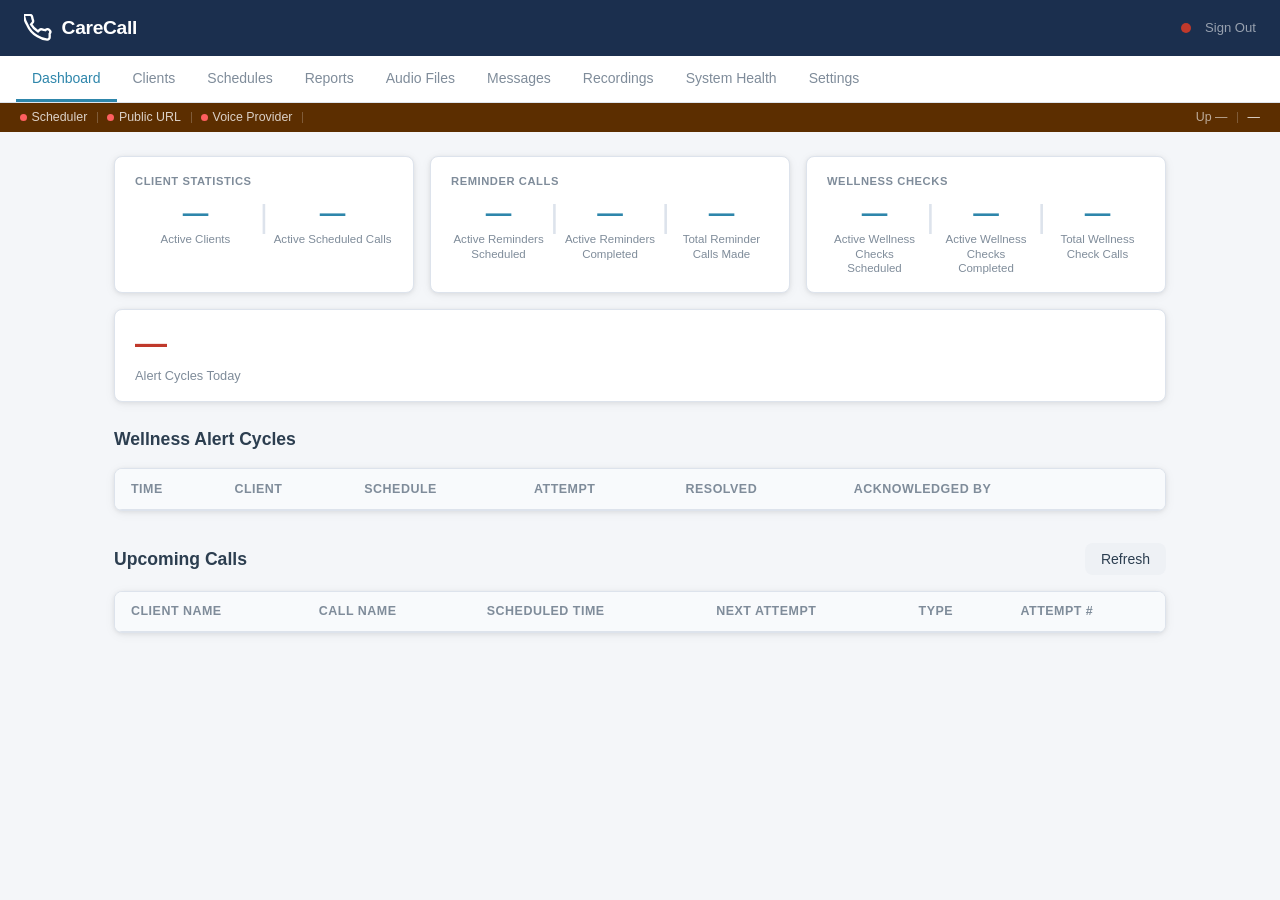
==== commit 688698e4: "Add internet-outage grace period and System Health monitoring When a scheduled reminder/wellness cal" ====
--- a/templates/index.html
+++ b/templates/index.html
@@ -30,6 +30,7 @@
   <button class="nav-btn" data-tab="audio">Audio Files</button>
   <button class="nav-btn" data-tab="messages">Messages <span class="nav-badge" id="msgBadge" style="display:none"></span></button>
   <button class="nav-btn" data-tab="recordings">Recordings</button>
+  <button class="nav-btn" data-tab="systemhealth">System Health</button>
   <button class="nav-btn" data-tab="settings">Settings</button>
 </nav>
 
@@ -499,7 +500,7 @@
           <p>Voice used for all automated calls — reminders, wellness checks, and emergency notifications.</p>
           <div style="display:flex;align-items:center;gap:.6rem;flex-wrap:wrap">
             <select id="voiceSelect" style="padding:.45rem .6rem;border:1px solid var(--border);border-radius:6px;font-size:.875rem;background:#fff;min-width:220px">
-              <optgroup label="American English">
+              <optgroup label="American English (Polly Neural)" class="voice-group-twilio voice-group-telnyx">
                 <option value="Polly.Danielle-Neural">Danielle — Female</option>
                 <option value="Polly.Gregory-Neural">Gregory — Male</option>
                 <option value="Polly.Joanna-Neural">Joanna — Female</option>
@@ -514,14 +515,35 @@
                 <option value="Polly.Justin-Neural">Justin — Male (child)</option>
                 <option value="Polly.Kevin-Neural">Kevin — Male (child)</option>
               </optgroup>
-              <optgroup label="British English">
+              <optgroup label="British English (Polly Neural)" class="voice-group-twilio voice-group-telnyx">
                 <option value="Polly.Amy-Neural">Amy — Female</option>
                 <option value="Polly.Arthur-Neural">Arthur — Male</option>
                 <option value="Polly.Brian-Neural">Brian — Male</option>
                 <option value="Polly.Emma-Neural">Emma — Female</option>
               </optgroup>
-              <optgroup label="Australian English">
+              <optgroup label="Australian English (Polly Neural)" class="voice-group-twilio voice-group-telnyx">
                 <option value="Polly.Olivia-Neural">Olivia — Female</option>
+              </optgroup>
+              <optgroup label="American English (Azure Neural)" class="voice-group-telnyx">
+                <option value="Azure.en-US-JennyNeural">Jenny — Female (conversational)</option>
+                <option value="Azure.en-US-AriaNeural">Aria — Female (natural)</option>
+                <option value="Azure.en-US-SaraNeural">Sara — Female (calm)</option>
+                <option value="Azure.en-US-NancyNeural">Nancy — Female</option>
+                <option value="Azure.en-US-AmberNeural">Amber — Female</option>
+                <option value="Azure.en-US-JaneNeural">Jane — Female</option>
+                <option value="Azure.en-US-GuyNeural">Guy — Male</option>
+                <option value="Azure.en-US-DavisNeural">Davis — Male</option>
+                <option value="Azure.en-US-TonyNeural">Tony — Male</option>
+                <option value="Azure.en-US-JasonNeural">Jason — Male</option>
+              </optgroup>
+              <optgroup label="Telnyx (generic)" class="voice-group-telnyx">
+                <option value="female">Female</option>
+                <option value="male">Male</option>
+              </optgroup>
+              <optgroup label="SignalWire (classic voices)" class="voice-group-signalwire">
+                <option value="woman">Woman</option>
+                <option value="man">Man</option>
+                <option value="alice">Alice</option>
               </optgroup>
             </select>
             <button class="btn-primary btn-sm" onclick="saveVoiceSetting()">Save</button>
@@ -529,10 +551,31 @@
           </div>
           <p style="color:var(--muted);font-size:.82rem;margin-top:.5rem">
             Use Test Call in Troubleshooting to hear the selected voice before saving.
-            Note: this voice list is Twilio/AWS-Polly specific — if VOICE_PROVIDER is set
-            to SignalWire, the SIGNALWIRE_VOICE env var is used instead.
+            The list above automatically shows only the voices your active voice
+            provider supports — Twilio's AWS Polly neural voices, SignalWire's
+            classic voice set, or Telnyx's Polly/Azure neural voices and generic
+            female/male options.
           </p>
-
+        </div>
+      </details>
+
+      <!-- ══ Call Messages ═══════════════════════════════════════════ -->
+      <details class="settings-section">
+        <summary>Call Messages</summary>
+        <div class="settings-section-body">
+          <p>What's said during reminder, wellness, and emergency calls. Each message can be left as text
+             (read aloud by the configured voice) or replaced with your own recording — applies to every
+             client unless that client's schedule has its own uploaded message.</p>
+          <div id="systemPromptsList">
+            <span style="color:var(--muted);font-size:.85rem">Loading…</span>
+          </div>
+        </div>
+      </details>
+
+      <!-- ══ Troubleshooting ═════════════════════════════════════════ -->
+      <details class="settings-section">
+        <summary>Troubleshooting</summary>
+        <div class="settings-section-body">
           <!-- ── Pause Calls ───────────────────────────────────────── -->
           <h3>Call Control</h3>
           <p>Temporarily suspend all outgoing calls without changing any schedules. Scheduled jobs will still fire on time but will be silently skipped until calls are resumed.</p>
@@ -559,13 +602,7 @@
               <span id="recSettingsStatus" style="font-size:.82rem;color:var(--muted)"></span>
             </div>
           </div>
-        </div>
-      </details>
-
-      <!-- ══ Troubleshooting ═════════════════════════════════════════ -->
-      <details class="settings-section">
-        <summary>Troubleshooting</summary>
-        <div class="settings-section-body">
+
           <h3>Software Version</h3>
           <div id="versionInfo" class="settings-row" style="align-items:center;gap:1rem;flex-wrap:wrap">
             <span style="color:var(--muted);font-size:.85rem">Loading…</span>
@@ -799,6 +836,20 @@
     </div>
   </section>
 
+  <!-- ── System Health ───────────────────────────────────────────────── -->
+  <section id="tab-systemhealth" class="tab">
+    <div class="settings-panel">
+      <h2>System Health</h2>
+      <p>Internet-connectivity outages (checked every minute) and service restarts, grouped by day. Only actual outage spans are recorded — a fully-connected day adds nothing here.</p>
+      <div style="display:flex;align-items:center;gap:.75rem;margin-bottom:1rem;flex-wrap:wrap">
+        <button class="btn-ghost btn-sm" onclick="loadSystemHealth()">🔄 Refresh</button>
+      </div>
+      <div id="systemHealthList">
+        <span style="color:var(--muted);font-size:.85rem">Loading…</span>
+      </div>
+    </div>
+  </section>
+
 </main>
 
 <!-- ── Client Modal ───────────────────────────────────────────────────── -->
